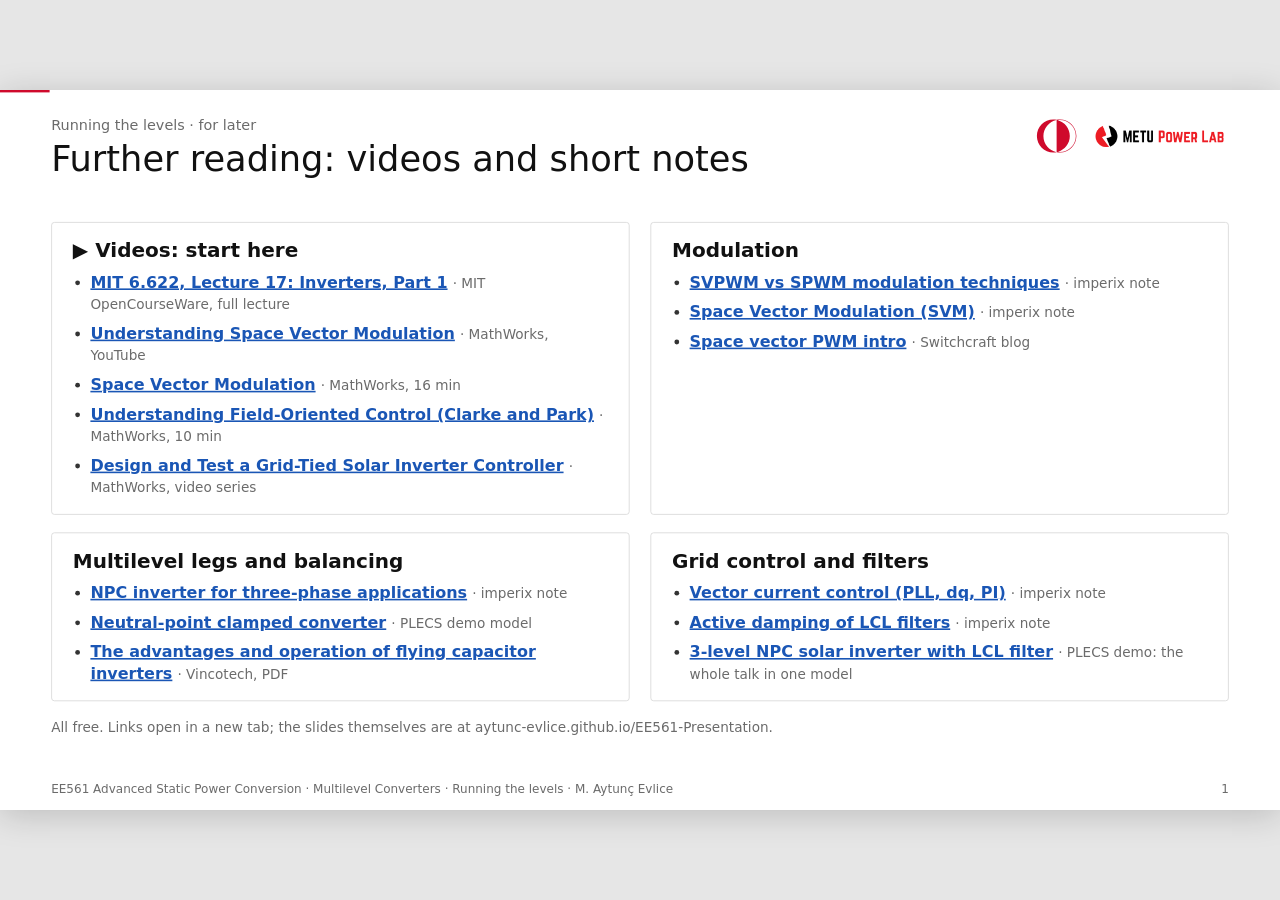
==== Aytunc_Presentation_and_Materials/Interactive_Deck/index.html @ 749ba77a "Further-reading first slide; new closing slides; objectives updated - New slide 1: further reading, " ====
<!doctype html>
<html lang="en" data-theme="light">
<head>
<meta charset="utf-8">
<meta name="viewport" content="width=device-width, initial-scale=1">
<title>Multilevel Converters: Running the levels — EE561</title>
<link rel="stylesheet" href="deck.css">
</head>
<body>
<div id="deck">
<div id="progress"></div>

<!-- =========================================================== M. AYTUNÇ EVLICE: RUNNING THE LEVELS -->

<section class="slide" data-part="2" data-min="0" data-title="Further reading">
  <style>.fr-card{padding:20px 26px} .fr-card h3{font-size:25px;margin:0 0 12px} .fr-card ul{margin:0;padding-left:22px;display:flex;flex-direction:column;gap:10px} .fr-card li{font-size:20px;line-height:1.35} .fr-card a{font-weight:600} .fr-src{color:var(--muted);font-size:17px}</style>
  <div class="sh"><div><div class="kicker">Running the levels · for later</div><h2>Further reading: videos and short notes</h2></div></div>
  <div class="body" style="grid-template-columns:1fr 1fr; grid-auto-rows:min-content; gap:22px 26px; align-content:center">
    <div class="card fr-card"><h3>▶ Videos: start here</h3><ul><li><a href="https://ocw.mit.edu/courses/6-622-power-electronics-spring-2023/resources/mit6_622s23_lecture_17_mp4/" target="_blank" rel="noopener">MIT 6.622, Lecture 17: Inverters, Part 1</a> <span class="fr-src">· MIT OpenCourseWare, full lecture</span></li><li><a href="https://www.youtube.com/watch?v=Gj7qAlsq_m8" target="_blank" rel="noopener">Understanding Space Vector Modulation</a> <span class="fr-src">· MathWorks, YouTube</span></li><li><a href="https://www.mathworks.com/videos/space-vector-modulation-1610709895322.html" target="_blank" rel="noopener">Space Vector Modulation</a> <span class="fr-src">· MathWorks, 16 min</span></li><li><a href="https://ch.mathworks.com/videos/motor-control-part-4-understanding-field-oriented-control-1587967749983.html" target="_blank" rel="noopener">Understanding Field-Oriented Control (Clarke and Park)</a> <span class="fr-src">· MathWorks, 10 min</span></li><li><a href="https://au.mathworks.com/videos/series/design-and-test-a-grid-tied-solar-inverter-controller.html" target="_blank" rel="noopener">Design and Test a Grid-Tied Solar Inverter Controller</a> <span class="fr-src">· MathWorks, video series</span></li></ul></div><div class="card fr-card"><h3>Modulation</h3><ul><li><a href="https://imperix.com/doc/TN146" target="_blank" rel="noopener">SVPWM vs SPWM modulation techniques</a> <span class="fr-src">· imperix note</span></li><li><a href="https://imperix.com/doc/TN145" target="_blank" rel="noopener">Space Vector Modulation (SVM)</a> <span class="fr-src">· imperix note</span></li><li><a href="https://switchcraft.org/learning/2017/3/15/space-vector-pwm-intro" target="_blank" rel="noopener">Space vector PWM intro</a> <span class="fr-src">· Switchcraft blog</span></li></ul></div><div class="card fr-card"><h3>Multilevel legs and balancing</h3><ul><li><a href="https://imperix.com/doc/implementation/npc-inverter" target="_blank" rel="noopener">NPC inverter for three-phase applications</a> <span class="fr-src">· imperix note</span></li><li><a href="https://docs.plexim.com/plecs-demos/power-supplies/npc-converter/" target="_blank" rel="noopener">Neutral-point clamped converter</a> <span class="fr-src">· PLECS demo model</span></li><li><a href="https://www.vincotech.com/fileadmin/user_upload/content_media/documents/pdf/support-documents/technical-papers/Vincotech_TP_Solar_The_Advantages_and_Operation_of_Flying_Capacitor_Inverter_2020.pdf" target="_blank" rel="noopener">The advantages and operation of flying capacitor inverters</a> <span class="fr-src">· Vincotech, PDF</span></li></ul></div><div class="card fr-card"><h3>Grid control and filters</h3><ul><li><a href="https://imperix.com/doc/TN106" target="_blank" rel="noopener">Vector current control (PLL, dq, PI)</a> <span class="fr-src">· imperix note</span></li><li><a href="https://imperix.com/doc/TN123" target="_blank" rel="noopener">Active damping of LCL filters</a> <span class="fr-src">· imperix note</span></li><li><a href="https://docs.plexim.com/tsp/rtbox-demos/power-generationdistribution/npc-solar-inverter-lcl-active-damping/" target="_blank" rel="noopener">3-level NPC solar inverter with LCL filter</a> <span class="fr-src">· PLECS demo: the whole talk in one model</span></li></ul></div>
    <p class="tiny" style="grid-column:1 / -1;margin:0;font-size:17px">All free. Links open in a new tab; the slides themselves are at aytunc-evlice.github.io/EE561-Presentation.</p>
  </div>
  <aside class="notes"><p>Shown while people come in; not presented. Videos first, then short application notes per part of the talk. The papers are on the References slide at the end.</p></aside>
</section>

<section class="slide title-slide no-chrome" data-part="2" data-min="0.5" data-title="Title">
  <div class="tlogos"><img class="odtu" src="img/odtu_logo.svg" alt="ODTÜ — Middle East Technical University"><img class="pl" src="img/powerlab_logo.png" alt="METU PowerLab"></div>
  <div class="tcenter">
    <div class="course">EE561</div>
    <div class="cname">Advanced Static Power Conversion</div>
    <div class="topic">Multilevel Converters</div>
    <div class="sub">Running the levels: Modulate · Balance · Control</div>
    <div class="by">M. Aytunç Evlice</div>
  </div>
  <div class="tfoot"><span>Department of Electrical and Electronics Engineering · METU PowerLab</span><span>Fall 2026</span></div>
  <aside class="notes"><p>30 s. Second of the three talks. Sefer built the legs and counted their states; this talk runs them: which level when, which state for that level, and how the converter is controlled from the grid side. Elif closes the module with the cascaded H-bridge.</p></aside>
</section>

<section class="slide" data-part="2" data-section="modulate" data-min="0.5" data-title="Learning objectives">
  <div class="sh"><div><div class="kicker">This talk</div><h2>Learning objectives</h2></div></div>
  <div class="body" style="align-content:start">
    <p class="lead">After this talk you should be able to:</p>
    <ol style="gap:14px">
      <li>Explain how sine PWM turns fast pulses into a slow average voltage.</li>
      <li>Get 15 % more voltage with min-max injection, and see why it is the same as space-vector PWM.</li>
      <li>Drive a three-level leg with two carriers, and say why PD is used.</li>
      <li>Say how the filter turns the pulses into a sine, and what three levels buy.</li>
      <li>Explain how redundant states balance the capacitors, with a PI controller.</li>
      <li>Read the control structure of a grid-following converter: PLL, dq, current and DC-voltage PIs.</li>
    </ol>
  </div>
  <aside class="notes"><p>30 s.</p></aside>
</section>

<section class="slide" data-part="2" data-section="modulate" data-min="2.5" data-title="Basics: carrier PWM, DC and sine reference">
  <div class="sh"><div><div class="kicker"><b>Basics</b> · carrier-based PWM of one leg · read: Mohan, Undeland &amp; Robbins, Ch. 7–8</div><h2>Basics: one comparator, from DC-DC to sine PWM</h2></div></div>
  <div class="body" style="grid-template-columns: 560px 1fr">
    <div class="stack" style="gap:12px">
      <p class="small"><b>Carrier:</b> a triangle at the switching frequency <span class="m">f</span><sub>c</sub>.</p>
      <p class="small" data-step="1"><b>Reference:</b> the voltage we want, as a fraction of the DC link. Start with a constant, a <b>DC reference</b>, as in a buck converter.</p>
      <p class="small" data-step="2"><b>Comparator:</b> the switch is on while the reference is above the carrier. The output jumps between the two rails; only the pulse width changes.</p>
      <p class="small" data-step="3"><b>Average</b> over one switching period (blue) equals the reference: a reference of 0.6 gives 60 % on-time, and 480 V on an 800 V link. This is the DC-DC converter you already know.</p>
      <p class="small" data-step="4"><b>Now let the reference move:</b> a sine, slow compared with the carrier, and a carrier from −1 to +1 around the DC-link midpoint. Same comparator: the pulse width follows the sine and the local average reproduces it. That is an <b>inverter leg</b>. Everything else is harmonics near multiples of <span class="m">f</span><sub>c</sub>.</p>
    </div>
    <div data-sim="spwm" data-config='{"m":0.8,"mf":9,"D":0.6,"mode":"dc","sineStep":4}'></div>
  </div>
  <aside class="notes">
    <p><b>2.5 min.</b> Build it click by click: carrier → DC reference → comparator → average (buck). Click 4 switches the same simulation to a sine reference. Press <b>P</b> to run time: in DC mode the pulses are all the same width; in sine mode the pulse width breathes with the sine and the zoom window follows the cursor. Drag on the top plot to place the cursor by hand.</p>
    <ul>
      <li>DC mode: move D and watch the average and the readout (on-time × 800 V). The output is measured from the negative rail, as in a buck converter.</li>
      <li>Sine mode: the pole voltage is measured from the midpoint, so it swings ±400 V. Push m<sub>a</sub> above 1: the reference leaves the carrier, pulses drop out and the average clips at ±400 V (slides 6 and 7).</li>
      <li>Message: the modulator does not care what the reference is. DC gives a DC-DC converter, a sine gives an inverter, and the controller later on simply hands it whatever voltage it needs.</li>
      <li>Sefer used the same leg; the multilevel carrier lab generalizes the comparator to N − 1 carriers.</li>
    </ul>
  </aside>
</section>

<section class="slide" data-part="2" data-section="modulate" data-min="3" data-title="One switching period">
  <div class="sh"><div><div class="kicker"><b>Basics</b> · one switching period, step by step · read: Mohan, Undeland &amp; Robbins, Ch. 8</div><h2>One switching period: why the average is <span class="m">r</span> · <span class="m">V</span><sub>dc</sub>/2</h2></div></div>
  <div class="body" style="grid-template-columns: 1fr 640px; gap:28px">
    <div class="stack" style="gap:10px">
      <div><h3 style="font-size:21px;margin:0">① The leg makes only two voltages</h3><p class="small" style="font-size:19px">Measured from the DC-link midpoint O: upper switch on gives +<span class="m">V</span><sub>dc</sub>/2, lower switch on gives −<span class="m">V</span><sub>dc</sub>/2. Nothing in between.</p></div>
      <div data-step="1"><h3 style="font-size:21px;margin:0">② <span class="m">r</span> is the voltage we want</h3><p class="small" style="font-size:19px">Written as a fraction of <span class="m">V</span><sub>dc</sub>/2: <span class="m">r</span> = +1 means +<span class="m">V</span><sub>dc</sub>/2, <span class="m">r</span> = 0 means 0 V, <span class="m">r</span> = −1 means −<span class="m">V</span><sub>dc</sub>/2. Rule from the last slide: upper switch on while <span class="m">r</span> is above the carrier, lower switch on otherwise.</p></div>
      <div data-step="2"><h3 style="font-size:21px;margin:0">③ Inside one period, <span class="m">r</span> is a constant</h3><p class="small" style="font-size:19px">The carrier is much faster than the sine (e.g. 15 carrier periods per sine cycle), so during one carrier period the sine barely moves. Take <span class="m">r</span> = 0.5 for this period.</p></div>
      <div data-step="3"><h3 style="font-size:21px;margin:0">④ Why the switch is on for (1 + <span class="m">r</span>)/2 of the period</h3><p class="small" style="font-size:19px">The carrier is a straight line between −1 and +1, so it spends equal time at every height. The switch is on while the carrier is below <span class="m">r</span>: the stretch from −1 up to <span class="m">r</span>, which is 1 + <span class="m">r</span> out of a total height of 2.</p>
        <div class="eq" style="font-size:24px"><span class="m">d</span> = (1 + <span class="m">r</span>)/2 &nbsp;<span class="small muted" style="font-size:18px;font-family:var(--font)"><span class="m">r</span> = 0.5 → 75 % · <span class="m">r</span> = 0 → 50 % · <span class="m">r</span> = 1 → 100 %</span></div></div>
      <div data-step="4"><h3 style="font-size:21px;margin:0">⑤ The average is <span class="m">r</span> · <span class="m">V</span><sub>dc</sub>/2</h3><p class="small" style="font-size:19px">The load (an inductor, a motor) is too slow to follow the pulses; it responds to their average over the period:</p>
        <div class="eq" style="font-size:24px"><span class="m">d</span> · (+<span class="m">V</span><sub>dc</sub>/2) + (1 − <span class="m">d</span>) · (−<span class="m">V</span><sub>dc</sub>/2) = (2<span class="m">d</span> − 1) · <span class="m">V</span><sub>dc</sub>/2 = <span class="m">r</span> · <span class="m">V</span><sub>dc</sub>/2</div>
        <p class="small muted" style="font-size:18px">800 V link, <span class="m">r</span> = 0.5: 0.75 × 400 V − 0.25 × 400 V = +200 V.</p></div>
    </div>
    <div class="stack" style="gap:6px">
      <svg viewBox="0 0 640 220" style="width:640px;height:220px" aria-label="One leg across a split DC link">
        <style>.lg line,.lg path{stroke:var(--ink2);stroke-width:2.2;fill:none} .lg rect{fill:var(--panel);stroke:var(--ink2);stroke-width:2} .lg text{font:600 17px var(--font);fill:var(--ink);dominant-baseline:middle} .lg .mu{fill:var(--muted);font-size:15px} .lg circle.n{fill:var(--ink2)} .lg .hi{fill:var(--s2)}</style>
        <g class="lg">
          <line x1="40" y1="20" x2="330" y2="20"/><line x1="40" y1="200" x2="330" y2="200"/>
          <text x="345" y="20">+V<tspan baseline-shift="sub" font-size="12">dc</tspan>/2</text><text x="345" y="200">−V<tspan baseline-shift="sub" font-size="12">dc</tspan>/2</text>
          <line x1="80" y1="20" x2="80" y2="62"/><line x1="60" y1="62" x2="100" y2="62"/><line x1="60" y1="72" x2="100" y2="72"/><line x1="80" y1="72" x2="80" y2="148"/>
          <line x1="60" y1="148" x2="100" y2="148"/><line x1="60" y1="158" x2="100" y2="158"/><line x1="80" y1="158" x2="80" y2="200"/>
          <circle class="n" cx="80" cy="110" r="5"/><text x="56" y="110">O</text>
          <line x1="230" y1="20" x2="230" y2="40"/><rect x="200" y="40" width="60" height="44"/><text x="230" y="62" text-anchor="middle">upper</text>
          <line x1="230" y1="84" x2="230" y2="136"/><rect x="200" y="136" width="60" height="44"/><text x="230" y="158" text-anchor="middle">lower</text>
          <line x1="230" y1="180" x2="230" y2="200"/>
          <circle class="n" cx="230" cy="110" r="5"/><line x1="230" y1="110" x2="300" y2="110"/><circle cx="306" cy="110" r="6" style="fill:var(--paper);stroke:var(--ink2);stroke-width:2"/><text x="318" y="110">a</text>
          <text x="420" y="74">upper on:</text><text x="420" y="98" class="hi">v<tspan baseline-shift="sub" font-size="12">aO</tspan> = +V<tspan baseline-shift="sub" font-size="12">dc</tspan>/2</text>
          <text x="420" y="134">lower on:</text><text x="420" y="158" class="hi">v<tspan baseline-shift="sub" font-size="12">aO</tspan> = −V<tspan baseline-shift="sub" font-size="12">dc</tspan>/2</text>
          <text x="110" y="110" class="mu">midpoint</text>
        </g>
      </svg>
      <svg viewBox="0 0 640 420" style="width:640px;height:420px" aria-label="One carrier period with a constant reference">
        <style>.cp line,.cp path,.cp polyline{fill:none} .cp text{font:600 16px var(--font);fill:var(--ink2);dominant-baseline:middle} .cp .grid{stroke:var(--grid);stroke-width:1} .cp .ax{stroke:var(--line);stroke-width:1.4} .cp .car{stroke:var(--muted);stroke-width:2.6} .cp .ref{stroke:var(--s2);stroke-width:3} .cp .rt{fill:var(--s2);font-weight:700} .cp .br{stroke:var(--ink2);stroke-width:1.8} .cp .pl{stroke:var(--ink);stroke-width:2.6} .cp .av{stroke:var(--s1);stroke-width:3;stroke-dasharray:7 5} .cp .bt{fill:var(--s1);font-weight:700}</style>
        <g class="cp">
          <text x="80" y="14" style="font-weight:700;fill:var(--ink)">One switching period T<tspan baseline-shift="sub" font-size="11">s</tspan></text>
          <line class="grid" x1="80" y1="40.0" x2="520" y2="40.0"/><line class="grid" x1="80" y1="150.0" x2="520" y2="150.0"/><line class="grid" x1="80" y1="260.0" x2="520" y2="260.0"/>
          <line class="ax" x1="80" y1="30.0" x2="80" y2="270.0"/>
          <text x="68" y="40.0" text-anchor="end">+1</text><text x="68" y="150.0" text-anchor="end">0</text><text x="68" y="260.0" text-anchor="end">−1</text>
          <g data-step="3"><rect x="135.0" y="30.0" width="330.0" height="240.0" style="fill:var(--s1);opacity:.10"/></g>
          <polyline class="car" points="80,40.0 300.0,260.0 520,40.0"/>
          <text x="300.0" y="282.0" text-anchor="middle" style="fill:var(--muted)">carrier</text>
          <g data-step="2"><line class="ref" x1="80" y1="95.0" x2="520" y2="95.0"/><text class="rt" x="300.0" y="81.0" text-anchor="middle">r = 0.5</text></g>
          <g data-step="3">
            <path class="br" d="M542,260.0 h8 V95.0 h-8"/><text x="558" y="167.5">1 + r</text><text x="558" y="189.5">= 1.5</text>
            <path class="br" d="M612,260.0 h8 V40.0 h-8"/><text x="628" y="150.0">2</text>
          </g>
          <g data-step="3">
            <text x="68" y="318" text-anchor="end">+V<tspan baseline-shift="sub" font-size="11">dc</tspan>/2</text><text x="68" y="368" text-anchor="end">−V<tspan baseline-shift="sub" font-size="11">dc</tspan>/2</text>
            <polyline class="pl" points="80,368 135.0,368 135.0,318 465.0,318 465.0,368 520,368"/>
            <text x="542" y="343" style="fill:var(--muted)">v<tspan baseline-shift="sub" font-size="11">aO</tspan></text>
            <path class="br" d="M135.0,392 v8 H465.0 v-8"/><text x="300.0" y="412" text-anchor="middle">on: 75 % of T<tspan baseline-shift="sub" font-size="11">s</tspan></text>
          </g>
          <g data-step="4"><line class="av" x1="80" y1="330.5" x2="520" y2="330.5"/><text class="bt" x="542" y="322">average</text><text class="bt" x="542" y="300">+200 V</text></g>
        </g>
      </svg>
    </div>
  </div>
  <aside class="notes">
    <p><b>3 min.</b> One question per click; ask it out loud before you click.</p>
    <ul>
      <li><b>① “What can the leg output?”</b> Only two values. Everything else is built from time: how long we stay at each.</li>
      <li><b>② “What is r?”</b> Just the wanted voltage, scaled so that ±1 is the most the leg can give. On the last slide (buck) the carrier went 0 … 1; here it goes −1 … +1 because the output must also go negative.</li>
      <li><b>③ “Why can we treat r as constant?”</b> One carrier period is 1/15 of the sine cycle (m<sub>f</sub> = 15). The bigger m<sub>f</sub>, the better this is.</li>
      <li><b>④ “Why (1 + r)/2?”</b> Point at the figure: the carrier falls from +1 to −1 and rises back, at constant speed. The fraction of time it is below r equals the fraction of its height below r: 1.5 of 2 → 75 %. Check the ends: r = 1 → always on; r = −1 → never on. Same as the buck on the last slide, where the carrier went 0 … 1 and the on-time was simply D.</li>
      <li><b>⑤ “Why the average?”</b> An inductor current changes with the voltage’s area over time; if the pulses are fast, it only sees the net area per period, i.e. the average. Substitute ④: 2d − 1 = r.</li>
      <li>Close: “Average output = r × V<sub>dc</sub>/2, in every switching period.” Next slide lets r be a sine.</li>
    </ul>
  </aside>
</section>

<section class="slide" data-part="2" data-section="modulate" data-min="2.5" data-title="Basics: modulation index and frequency ratio">
  <div class="sh"><div><div class="kicker"><b>Basics</b> · m<sub>a</sub>, m<sub>f</sub> and the PWM spectrum · read: Mohan, Undeland &amp; Robbins, Ch. 8</div><h2>From one period to the sine: <span class="m">m</span><sub>a</sub>, <span class="m">m</span><sub>f</sub> and the fundamental</h2></div></div>
  <div class="body" style="grid-template-columns: 560px 1fr">
    <div class="stack" style="gap:12px">
      <div><h3 style="font-size:21px;margin:0">⑥ Let <span class="m">r</span> follow a sine</h3><p class="small" style="font-size:19px"><span class="m">r</span> = <span class="m">m</span><sub>a</sub> sin ω<span class="m">t</span>. <b><span class="m">m</span><sub>a</sub></b> is the sine’s peak compared with the carrier’s peak (1); here <span class="m">m</span><sub>a</sub> = 0.8.</p></div>
      <div data-step="1"><h3 style="font-size:21px;margin:0">⑦ Why the fundamental is <span class="m">m</span><sub>a</sub> · <span class="m">V</span><sub>dc</sub>/2</h3><p class="small" style="font-size:19px">Every switching period gives its own average <span class="m">r</span> · <span class="m">V</span><sub>dc</sub>/2 (last slide). Put the periods side by side: the averages trace <span class="m">m</span><sub>a</sub> · <span class="m">V</span><sub>dc</sub>/2 · sin ω<span class="m">t</span>, the blue curve.</p>
        <div><span class="eq box" style="font-size:24px"><span class="m">V̂</span><sub>1</sub> = <span class="m">m</span><sub>a</sub> · <span class="m">V</span><sub>dc</sub>/2</span> &nbsp;<span class="small muted" style="font-size:18px">800 V, <span class="m">m</span><sub>a</sub> = 0.8 → 320 V peak</span></div>
        <p class="small" style="font-size:19px">What is left (pulses minus their average) averages to zero in every period, so it only holds fast frequencies: the red groups in the spectrum, near <span class="m">m</span><sub>f</sub>, 2<span class="m">m</span><sub>f</sub>, … Nothing lands on the fundamental.</p></div>
      <div data-step="2"><h3 style="font-size:21px;margin:0">⑧ What happens when <span class="m">m</span><sub>a</sub> &gt; 1</h3><p class="small" style="font-size:19px">Sweep <span class="m">m</span><sub>a</sub> above 1: the red dot leaves the straight line, the curve bends towards 1.27, and harmonics 3, 5, 7 appear. Next slide: why.</p></div>
      <div data-step="3"><h3 style="font-size:21px;margin:0">⑨ <span class="m">m</span><sub>f</sub>: carrier periods per sine cycle</h3><p class="small" style="font-size:19px">Bigger <span class="m">m</span><sub>f</sub>: the red groups move higher (easier to filter), and “<span class="m">r</span> is constant within a period” is more accurate.</p></div>
    </div>
    <div data-sim="mindex" data-config='{"m":0.8,"mf":15}'></div>
  </div>
  <aside class="notes">
    <p><b>2.5 min.</b> One question per click.</p>
    <ul>
      <li><b>⑥ “What is m<sub>a</sub>?”</b> The size of the sine relative to the carrier. m<sub>a</sub> = 1: the sine just touches the carrier’s peaks.</li>
      <li><b>⑦ “Why is the fundamental m<sub>a</sub>·V<sub>dc</sub>/2?”</b> Last slide gave the average per period; a sine of averages is a sine. In the simulation the readout shows 320 V and the red dot sits on the straight line. “Why does nothing else land on f<sub>1</sub>?” The remainder has zero area in every switching period, so it changes much faster than the sine: its frequencies are around the carrier and its multiples (red bars).</li>
      <li><b>⑧</b> Only show it here: sweep m<sub>a</sub> to 3, the dot leaves the line, 3rd/5th/7th appear. The why is the next slide.</li>
      <li><b>⑨ m<sub>f</sub>:</b> change it and watch the groups move. If asked: with m<sub>f</sub> a multiple of 3, the harmonic exactly at m<sub>f</sub> cancels in the line-to-line voltage (pole ↔ line-to-line button).</li>
      <li>Three-phase min-max injection extends the linear range to 1.155: two slides later.</li>
    </ul>
  </aside>
</section>

<section class="slide" data-part="2" data-section="modulate" data-min="3" data-title="Overmodulation, step by step">
  <div class="sh"><div><div class="kicker"><b>Basics</b> · overmodulation in the average picture · read: Mohan, Undeland &amp; Robbins, Ch. 8</div><h2>Overmodulation: why the fundamental bends, and where it stops</h2></div></div>
  <div class="body" style="grid-template-columns: 1fr 700px; gap:28px">
    <div class="stack" style="gap:9px">
      <div><h3 style="font-size:21px;margin:0">① The on-time cannot exceed 100 %</h3><p class="small" style="font-size:19px">When <span class="m">r</span> &gt; 1 the reference is above the whole carrier, so the switch stays on for the whole period. The average stays at +<span class="m">V</span><sub>dc</sub>/2 = 400 V, not <span class="m">r</span> · <span class="m">V</span><sub>dc</sub>/2.</p></div>
      <div data-step="1"><h3 style="font-size:21px;margin:0">② So the average is a clipped sine</h3><p class="small" style="font-size:19px"><span class="m">m</span><sub>a</sub> = 1.3 asks for 520 V peak. Below 400 V the average follows the sine; around the peak it is held flat at 400 V (blue).</p></div>
      <div data-step="2"><h3 style="font-size:21px;margin:0">③ How much fundamental is in a wave?</h3><p class="small" style="font-size:19px">Multiply the wave by a sine and add up the area:</p>
        <div class="eq" style="font-size:23px"><span class="m">V̂</span><sub>1</sub> = (1/π) ∫<sub>0</sub><sup>2π</sup> <span class="m">v</span>(θ) · sin θ dθ</div>
        <p class="small muted" style="font-size:17px">Check: a pure sine of peak <span class="m">V</span> gives (1/π) ∫ <span class="m">V</span> sin²θ dθ = <span class="m">V</span>.</p></div>
      <div data-step="3"><h3 style="font-size:21px;margin:0">④ Why the clipped wave gives more than 400 V</h3><p class="small" style="font-size:19px">Compare it with a 400 V sine (grey), point by point over the positive half:</p>
        <ul class="small" style="font-size:19px; gap:2px"><li>flanks: <span class="m">m</span><sub>a</sub> · 400 sin θ &gt; 400 sin θ, because <span class="m">m</span><sub>a</sub> &gt; 1</li><li>flat top: 400 ≥ 400 sin θ, because sin θ ≤ 1</li></ul>
        <p class="small" style="font-size:19px">It is never below the grey sine (the negative half mirrors this), so in ③ its area is larger: <b><span class="m">V̂</span><sub>1</sub> &gt; 400 V</b>. At 1.3: 453 V, less than the 520 V asked for.</p></div>
      <div data-step="4"><h3 style="font-size:21px;margin:0">⑤ The limit is a square wave</h3>
        <div class="eq" style="font-size:22px">(1/π) [ ∫<sub>0</sub><sup>π</sup> 400 sin θ dθ − ∫<sub>π</sub><sup>2π</sup> 400 sin θ dθ ] = 1600/π ≈ 509 V</div>
        <p class="small" style="font-size:19px">= (4/π) · <span class="m">V</span><sub>dc</sub>/2 = 1.27 · <span class="m">V</span><sub>dc</sub>/2: the most this leg can give, because it is already at ±400 V all the time. It is reached only as <span class="m">m</span><sub>a</sub> → ∞; <span class="m">m</span><sub>a</sub> = 1.27 gives just 450 V.</p></div>
      <div data-step="5"><h3 style="font-size:21px;margin:0">⑥ The price: harmonics 3, 5, 7</h3><p class="small" style="font-size:19px">The clipped wave is not a sine. Its two halves are mirror images, so only odd multiples appear: 150, 250, 350 Hz, too close to 50 Hz to filter.</p></div>
    </div>
    <div class="stack" style="gap:10px">
      <div data-sim="overmod" data-config='{"m":1.3}'></div>
      <table class="tb nocase" style="font-size:17px" data-step="4">
        <tr><th><span class="m">m</span><sub>a</sub></th><td class="c">1</td><td class="c">1.27</td><td class="c">1.5</td><td class="c">2</td><td class="c">3</td><td class="c">10</td><td class="c">∞</td></tr>
        <tr><th><span class="m">V̂</span><sub>1</sub></th><td class="c">400 V</td><td class="c">450 V</td><td class="c">469 V</td><td class="c">487 V</td><td class="c">500 V</td><td class="c">508 V</td><td class="c">509 V</td></tr>
      </table>
    </div>
  </div>
  <aside class="notes">
    <p><b>3 min.</b> One question per click, asked out loud.</p>
    <ul>
      <li><b>① “What happens to (1 + r)/2 when r = 1.2?”</b> It says 110 %: impossible. The switch is simply on all period.</li>
      <li><b>② “So what does the average look like?”</b> The sim at m<sub>a</sub> = 1.3: red dashed is what we asked for, blue is what we get.</li>
      <li><b>③ “How do we measure the fundamental of a non-sine?”</b> The Fourier coefficient. The check with a pure sine shows it gives back the peak.</li>
      <li><b>④ “Why is 453 V more than 400 V?”</b> The blue curve is everywhere at or above the grey 400 V sine. Same weight sin θ, more area, bigger fundamental. Clipping took area from the 520 V sine, but what is left still beats a 400 V sine.</li>
      <li><b>⑤ “What is the most we can get?”</b> Click: the sim shows the square wave, 509 V. Point at the table: the fundamental creeps towards 509 V, only as m<sub>a</sub> → ∞. Do not confuse the 1.27 here (fundamental / (V<sub>dc</sub>/2)) with an m<sub>a</sub> value. With real pulses the last thin pulses near the zero crossings vanish at a large but finite m<sub>a</sub>.</li>
      <li><b>⑥</b> Point at the harmonic bars: 3rd, 5th, 7th. Odd only, because the wave satisfies v(θ + π) = −v(θ). Formula behind the table, if asked: V̂<sub>1</sub>/(V<sub>dc</sub>/2) = (2/π)[m<sub>a</sub>·asin(1/m<sub>a</sub>) + √(1 − 1/m<sub>a</sub>²)].</li>
      <li>Message: above m<sub>a</sub> = 1 you trade waveform quality for at most 27 % more voltage. Min-max injection (next slide) gets 15 % of it for free, without these harmonics.</li>
    </ul>
  </aside>
</section>

<section class="slide" data-part="2" data-section="modulate" data-min="3" data-title="Zero-sequence injection">
  <div class="sh"><div><div class="kicker"><b>Modulate</b> · three phases, zero-sequence injection · read: imperix, SPWM vs SVPWM</div><h2>15 % more voltage for free: min-max injection</h2></div></div>
  <div class="body" style="grid-template-columns: 470px 1fr; gap:24px">
    <div class="stack" style="gap:10px">
      <div><h3 style="font-size:21px;margin:0">① Three legs, three references</h3><p class="small" style="font-size:19px"><span class="m">r</span><sub>a</sub>, <span class="m">r</span><sub>b</sub>, <span class="m">r</span><sub>c</sub>: three sines 120° apart. Each leg follows its own reference (slide 5), measured from the DC midpoint O.</p></div>
      <div data-step="1"><h3 style="font-size:21px;margin:0">② The load only sees differences</h3><p class="small" style="font-size:19px">A three-wire load is connected between the legs, so it only sees <span class="m">v</span><sub>ab</sub> = <span class="m">v</span><sub>aO</sub> − <span class="m">v</span><sub>bO</sub>, and so on. Adding the <b>same number</b> to all three references cancels in every difference.</p></div>
      <div data-step="2"><h3 style="font-size:21px;margin:0">③ That number is <span class="m">r</span><sub>0</sub></h3><p class="small" style="font-size:19px"><span class="m">r</span><sub>0</sub> is a common offset (zero-sequence) added to all three: <span class="m">r</span>′<sub>x</sub> = <span class="m">r</span><sub>x</sub> + <span class="m">r</span><sub>0</sub>. The load does not see it; only the legs’ limit of ±1 does. So we can use it to keep all three inside ±1.</p></div>
      <div data-step="3"><h3 style="font-size:21px;margin:0">④ Min-max: centre the three</h3><p class="small" style="font-size:19px">Shift so the highest and lowest are equal and opposite:</p>
        <div class="eq" style="font-size:23px"><span class="m">r</span><sub>0</sub> = −(max + min) / 2</div>
        <p class="small muted" style="font-size:17px"><span class="m">m</span> = 1.1, θ = 0: <span class="m">r</span> = (1.10, −0.55, −0.55) clips. <span class="m">r</span><sub>0</sub> = −0.275 → (0.825, −0.825, −0.825): inside ±1, same differences (table).</p></div>
      <div data-step="4"><h3 style="font-size:21px;margin:0">⑤ The gain: 1.155, or 15 %</h3><p class="small" style="font-size:19px">Worst instant: two phases equal and opposite, ±0.866 <span class="m">m</span>. Inside ±1 while <span class="m">m</span> ≤ 1/0.866 = 2/√3 ≈ 1.155. Up to there, no clipping and no 3rd, 5th, 7th.</p></div>
      <div class="callout" data-step="5" style="font-size:19px"><b>This offset is space-vector PWM.</b> Sine PWM plus the min-max offset gives exactly the pulses of a space-vector modulator. Next two slides: why.</div>
    </div>
    <div data-sim="minmax" data-config='{"m":1.1,"th":0,"w":620,"h":400,"onStep":3}'></div>
  </div>
  <aside class="notes">
    <p><b>3 min.</b> One question per click.</p>
    <ul>
      <li><b>① “What changes with three phases?”</b> Nothing per leg: each leg still follows its own reference.</li>
      <li><b>② “What does the load see?”</b> Only line-to-line voltages. Show the table: the last column r′<sub>a</sub> − r′<sub>b</sub> is the same with and without injection.</li>
      <li><b>③ “What is r<sub>0</sub>?”</b> One number, added to all three references at each instant. It moves the DC-midpoint-to-load-neutral voltage, which a three-wire load cannot see. It is free, as long as no reference leaves ±1.</li>
      <li><b>④</b> Click switches injection on at m = 1.1, θ = 0: the numbers on the slide appear in the table. Press “Sweep θ”: the bold curves stay inside the band; the dashed r<sub>0</sub> is a triangle-like wave at 3f<sub>1</sub>.</li>
      <li><b>⑤ “Why 1.155?”</b> At θ = 30° two references are ±0.866 m and the third is 0: min-max cannot help there, so 0.866 m ≤ 1. Move θ to 30° and m to 1.155 to show it.</li>
      <li><b>Worked example:</b> 650 V DC link, 400 V<sub>LL,rms</sub> grid → phase peak 326.6 V → m = 326.6/325 = 1.005. Sine PWM clips (max 398 V<sub>LL</sub>); with min-max the limit is 460 V<sub>LL</sub> (readout, change V<sub>dc</sub>).</li>
      <li>Third-harmonic injection reaches the same limit: a third harmonic of amplitude m/6 also allows m = 2/√3; min-max is the flat-topped version of the same idea. Mention it here; Elif uses it on the CHB.</li>
      <li><b>Click 5, transition:</b> “What we just did by hand, adding r<sub>0</sub>, is what a space-vector modulator does automatically.” Careful with the wording: it is the <i>min-max</i> offset that gives exactly the SVPWM pulses. A pure third harmonic (m/6) reaches the same 1.155 limit, but its pulses are slightly different; it is a close cousin, not SVPWM itself.</li>
    </ul>
  </aside>
</section>

<section class="slide" data-part="2" data-section="modulate" data-min="2.5" data-title="Switching states of a two-level inverter">
  <div class="sh"><div><div class="kicker"><b>Modulate</b> · before space vectors: what a switching state is</div><h2>Switching states: three legs, two positions each</h2></div></div>
  <div class="body" style="grid-template-columns: 400px 1fr; gap:24px">
    <div class="stack" style="gap:10px">
      <div><h3 style="font-size:21px;margin:0">① Each leg is P or N</h3><p class="small" style="font-size:19px">Upper switch on: the leg output is at <b>P</b>, +<span class="m">V</span><sub>dc</sub>/2. Lower switch on: <b>N</b>, −<span class="m">V</span><sub>dc</sub>/2. Never both: that would short the DC link.</p></div>
      <div data-step="1"><h3 style="font-size:21px;margin:0">② A state names all three legs</h3><p class="small" style="font-size:19px">Three letters, in the order a, b, c. <b>PNN</b>: leg a at P, legs b and c at N. Two choices per leg: 2 × 2 × 2 = <b>8 states</b>.</p></div>
      <div data-step="2"><h3 style="font-size:21px;margin:0">③ The load sees the differences</h3><p class="small" style="font-size:19px">PNN on an 800 V link: <span class="m">v</span><sub>ab</sub> = +800 V, <span class="m">v</span><sub>bc</sub> = 0, <span class="m">v</span><sub>ca</sub> = −800 V (table).</p></div>
      <div data-step="3"><h3 style="font-size:21px;margin:0">④ Two states give nothing</h3><p class="small" style="font-size:19px"><b>PPP</b> and <b>NNN</b>: all legs at the same rail, so every line voltage is zero. These are the <b>zero states</b>; the other six are <b>active</b>.</p></div>
      <div data-step="4"><h3 style="font-size:21px;margin:0">⑤ Each state is one arrow</h3><p class="small" style="font-size:19px">Pack the three voltages into one arrow (the same way as the reference on the next slide). The 6 active states give 6 arrows of equal length, 60° apart: the corners of a <b>hexagon</b>. The zero states sit in the centre.</p></div>
      <p class="small muted" data-step="4" style="font-size:17px">A three-level leg has a third position, <b>O</b> (the DC midpoint): 3 × 3 × 3 = 27 states.</p>
    </div>
    <div data-sim="states2l" data-config='{"state":"PNN"}'></div>
  </div>
  <aside class="notes">
    <p><b>2.5 min.</b> Build the vocabulary before any space vectors. Click the P/N buttons live, or press “Next state”.</p>
    <ul>
      <li><b>① “What can one leg do?”</b> Two positions only. The red box is the switch that is on.</li>
      <li><b>② “How many combinations?”</b> 2³ = 8. The name is just the list of positions, a then b then c.</li>
      <li><b>③</b> The table: pole voltages from O, line voltages between the legs. Only the second row reaches the load.</li>
      <li><b>④</b> Set PPP, then NNN: the arrow disappears, all line voltages are zero. Two ways to make zero: this choice comes back on the next slide.</li>
      <li><b>⑤</b> Press “Next state” through PNN → PPN → NPN → NPP → NNP → PNP: the arrow jumps 60° each time. The packing is v = ⅔(v<sub>aO</sub> + a v<sub>bO</sub> + a² v<sub>cO</sub>), a = e<sup>j120°</sup>; for PNN it gives ⅔ · 800 V = 533 V at 0°.</li>
    </ul>
  </aside>
</section>

<section class="slide" data-part="2" data-section="modulate" data-min="2.5" data-title="Min-max and space vectors">
  <div class="sh"><div><div class="kicker"><b>Modulate</b> · space-vector PWM, step by step · read: Holmes &amp; Lipo; Zhou &amp; Wang, IEEE TIE 2002</div><h2>Space-vector PWM: build the reference from the nearest states</h2></div></div>
  <div class="body" style="grid-template-columns: 450px 1fr; gap:22px">
    <div class="stack" style="gap:9px">
      <div><h3 style="font-size:21px;margin:0">① The reference as one arrow</h3><p class="small" style="font-size:19px">Pack the three references the same way (a = e<sup>j120°</sup>):</p>
        <div class="eq" style="font-size:22px"><b>v</b>* = ⅔ (<span class="m">r</span><sub>a</sub> + a <span class="m">r</span><sub>b</sub> + a² <span class="m">r</span><sub>c</sub>) = <span class="m">m</span> e<sup>jθ</sup></div>
        <p class="small" style="font-size:19px">Length <span class="m">m</span>; as θ = ω<span class="m">t</span> grows it rotates, one turn per output cycle.</p></div>
      <div data-step="1"><h3 style="font-size:21px;margin:0">② The inverter has only 7 dots</h3><p class="small" style="font-size:19px">The states of the last slide. <b>v</b>* is almost always between them.</p></div>
      <div data-step="2"><h3 style="font-size:21px;margin:0">③ So mix them in time</h3><p class="small" style="font-size:19px">In one switching period, stay a while on each of the <b>two corners next to v*</b> and the rest of the time on a <b>zero state</b>. The average arrow is <b>v</b>* (shaded triangle, time shares on the right).</p>
        <p class="small muted" style="font-size:17px"><span class="m">m</span> = 0.8 at 30°, half way between PNN and PPN: 34.6 % PNN, 34.6 % PPN, 30.7 % zero.</p></div>
      <div data-step="3"><h3 style="font-size:21px;margin:0">④ The limit is the inner circle</h3><p class="small" style="font-size:19px">No zero time left when <b>v</b>* touches the circle inside the hexagon: <span class="m">m</span> = 1.155, the min-max limit of slide 8.</p></div>
      <div data-step="4"><h3 style="font-size:21px;margin:0">⑤ Same pulses as min-max</h3><p class="small" style="font-size:19px">Split the zero time equally between NNN and PPP, and each leg’s pulses are exactly sine PWM plus the min-max offset. Next slide: why.</p></div>
    </div>
    <div data-sim="svm" data-config='{"n":2,"m":0.8,"ang":30}'></div>
  </div>
  <aside class="notes">
    <p><b>2.5 min.</b> One question per click.</p>
    <ul>
      <li><b>① “What is v*?”</b> The three references at one instant, packed into one arrow, the same packing as the states on the last slide. For balanced sines the result is exactly m e<sup>jθ</sup>. Press <b>Rotate v*</b>: it turns once per 20 ms. A phasor is this arrow frozen at t = 0; v* actually turns (a space vector). Its projection on the horizontal axis is r<sub>a</sub>.</li>
      <li><b>② “Can the inverter make v* directly?”</b> No: only the 7 dots. Scale: the corners are at 4/3 in units of V<sub>dc</sub>/2, i.e. 533 V.</li>
      <li><b>③ “Then how?”</b> The same trick as one leg on slide 5: switch fast and let the average do the work. Here the average of arrows. Drag v* around: the triangle and the three shares change. At 30°, m = 0.8: the two corners get equal time.</li>
      <li><b>④ “Why 1.155?”</b> Drag v* to the circle at 30°: the zero share becomes 0. The inner circle radius is (4/3)·cos 30° = 1.155.</li>
      <li><b>⑤</b> The equal split of zero time between NNN and PPP is a common shift of all three legs: the min-max r<sub>0</sub>. If asked: Zhou &amp; Wang 2002 prove the equivalence. For more levels (3-level button) there are more dots and the same idea; PD carriers with a modified offset give the same sequence (McGrath, Holmes &amp; Lipo 2003).</li>
    </ul>
  </aside>
</section>

<section class="slide" data-part="2" data-section="modulate" data-min="3" data-title="Why min-max equals SVPWM">
  <div class="sh"><div><div class="kicker"><b>Modulate</b> · one switching period, three legs, one carrier · read: Zhou &amp; Wang, IEEE TIE 2002</div><h2>Why min-max gives the same pulses as SVPWM</h2></div></div>
  <div class="body" style="grid-template-columns: 1fr 1010px; gap:22px">
    <div class="stack" style="gap:9px">
      <div><h3 style="font-size:21px;margin:0">① One period, three legs, one carrier</h3><p class="small" style="font-size:19px">Each leg is P while its reference is above the carrier (slide 5). Over one period the references hardly move: three flat lines.</p></div>
      <div data-step="1"><h3 style="font-size:21px;margin:0">② The legs switch one after another</h3><p class="small" style="font-size:19px">So the period is a <b>sequence of states</b>: NNN → PNN → PPN → PPP → PPN → PNN → NNN. These are the two corners next to <b>v</b>* and the two zero states: the SVPWM ingredients.</p></div>
      <div data-step="2"><h3 style="font-size:21px;margin:0">③ The active times are already right</h3><p class="small" style="font-size:19px">PNN lasts (<span class="m">r</span><sub>a</sub> − <span class="m">r</span><sub>b</sub>)/2, PPN (<span class="m">r</span><sub>b</sub> − <span class="m">r</span><sub>c</sub>)/2. They depend only on differences, so they give the right line voltages, the same times SVPWM computes.</p></div>
      <div data-step="3"><h3 style="font-size:21px;margin:0">④ The offset only moves zero time</h3><p class="small" style="font-size:19px">Adding <span class="m">r</span><sub>0</sub> lifts all three lines together: the active states keep their length, and time moves between NNN (ends) and PPP (middle).</p></div>
      <div data-step="4"><h3 style="font-size:21px;margin:0">⑤ Min-max splits the zero time equally</h3><p class="small" style="font-size:19px">NNN = PPP exactly when the lines are centred, <span class="m">r</span><sub>0</sub> = −(max + min)/2. That is SVPWM’s equal zero split: same states, same times, same order.</p></div>
      <p class="small muted" data-step="4" style="font-size:17px">Without the offset one zero state runs out first, at <span class="m">m</span> = 1. With the equal split both run out together, at 1.155.</p>
    </div>
    <div data-sim="svmeq" data-config='{"m":0.8,"th":10,"w":700,"mmStep":4}'></div>
  </div>
  <aside class="notes">
    <p><b>3 min.</b> m = 0.8, θ = 10° (inside the PNN–PPN sector). Point at the state band on top of the plot at each click.</p>
    <ul>
      <li><b>① “What does one period look like with three legs?”</b> Three flat references, one triangle.</li>
      <li><b>② “Why that order?”</b> The carrier falls from +1: the highest reference (a) crosses first, then b, then c. Leg a turns on, then b, then c: NNN → PNN → PPN → PPP. On the way up they turn off in reverse.</li>
      <li><b>③ The algebra:</b> leg x is P for (1 + r<sub>x</sub>)/2 of the period. PNN is the time a is P but b is not: (1 + r<sub>a</sub>)/2 − (1 + r<sub>b</sub>)/2 = (r<sub>a</sub> − r<sub>b</sub>)/2. Here 53.1 %. PPN: (r<sub>b</sub> − r<sub>c</sub>)/2 = 12.0 %. These are exactly the SVPWM shares (the hexagon on slide 10 gives the same numbers).</li>
      <li><b>④</b> Point at the dashed lines: dark blue marks the NNN ends, light blue the PPP middle; the line under the plot compares them. Without offset: NNN = (1 − r<sub>a</sub>)/2 = 10.6 %, PPP = (1 + r<sub>c</sub>)/2 = 24.3 %: unequal (red). Move θ or m: the active times change, the split stays unequal.</li>
      <li><b>⑤</b> Click switches the offset to min-max: the dashed PPP lines move closer together (PPP shrinks), the NNN lines move inwards (NNN grows), and the line turns green: NNN 17.4 % = PPP 17.4 %. r<sub>0</sub> = −0.137; the active times between the dashed lines are unchanged. Setting NNN = PPP, (1 − r<sub>a</sub> − r<sub>0</sub>)/2 = (1 + r<sub>c</sub> + r<sub>0</sub>)/2, gives r<sub>0</sub> = −(r<sub>a</sub> + r<sub>c</sub>)/2: the min-max formula.</li>
      <li>Limit: push m to 1.1 with offset none: a reference leaves ±1, one zero state is gone (red message), although the other still has time. With min-max both reach zero together only at 1.155.</li>
    </ul>
  </aside>
</section>

<section class="slide" data-part="2" data-section="modulate" data-min="2.5" data-title="Three levels: why two carriers">
  <div class="sh"><div><div class="kicker"><b>Modulate</b> · sine PWM for a three-level leg · read: Holmes &amp; Lipo</div><h2>Three levels: one carrier for each half</h2></div></div>
  <div class="body" style="grid-template-columns: 440px 1fr; gap:22px">
    <div class="stack" style="gap:14px">
      <div><h3 style="font-size:21px;margin:0">① Two levels: one carrier</h3><p class="small" style="font-size:19px">Reference above the carrier → P, below → N. One yes/no answer picks one of two levels (slide 5).</p></div>
      <div data-step="1"><h3 style="font-size:21px;margin:0">② Three levels: split into two halves</h3><p class="small" style="font-size:19px">The leg can also sit at O, the midpoint (0 V). Positive reference: switch between P and O. Negative: between O and N. Each half gets its own carrier: <b>upper</b> 0 … +1, <b>lower</b> −1 … 0.</p></div>
      <div data-step="2"><h3 style="font-size:21px;margin:0">③ Inside each half: the same rule</h3><p class="small" style="font-size:19px">Above the upper carrier → P, otherwise O. Below the lower carrier → N, otherwise O. Each half is slide 5 again, so the average is still <span class="m">r</span> · <span class="m">V</span><sub>dc</sub>/2, with jumps of only <span class="m">V</span><sub>dc</sub>/2.</p></div>
      <div data-step="3"><h3 style="font-size:21px;margin:0">④ Two ways to draw the lower carrier</h3><p class="small" style="font-size:19px">A shifted copy of the upper one (<b>PD</b>), or its mirror image (<b>POD</b>; that is using the same carrier for both halves). For one leg the result is the same. Next slide: why PD is used.</p></div>
    </div>
    <div data-sim="carrier" data-config='{"n":3,"arr":"PD","w":620,"simple":true,"noPS":true,"sig":"a","onlyA":true,"steps":{"0":{"arr":"PD","sig":"a","onlyA":true,"n":3},"3":{"arr":"POD","sig":"a","onlyA":true,"n":3}}}'></div>
  </div>
  <aside class="notes">
    <p><b>2.5 min.</b> Only leg a is shown. Click 3 switches the lower carrier from shifted (PD) to mirrored (POD).</p>
    <ul>
      <li><b>① “Why not one carrier?”</b> One comparator answers yes or no: two levels. Three levels need a second answer.</li>
      <li><b>② “Which second answer?”</b> The sign of the reference picks the half. The labels in the plot show which carrier decides P/O and which O/N.</li>
      <li><b>③</b> Point at the output: positive half only P/O pulses (+400/0), negative half only O/N (0/−400). Fundamental readout 360 V = 0.9 × 400, as on slide 6.</li>
      <li><b>④</b> Click: the lower carrier flips. Pulses in the negative half move a little; the average does not. If asked about “one carrier per phase”: compare |r| with a 0 … 1 carrier and use the sign to pick P or N. That is exactly the mirrored lower carrier, POD.</li>
    </ul>
  </aside>
</section>

<section class="slide" data-part="2" data-section="modulate" data-min="3" data-title="PD or POD: two phases at one instant">
  <div class="sh"><div><div class="kicker"><b>Modulate</b> · why PD is the usual choice · read: Holmes &amp; Lipo; McGrath &amp; Holmes, IEEE TIE 2002</div><h2>PD or POD? Look at two phases at the same instant</h2></div></div>
  <div class="body" style="grid-template-columns: 440px 1fr; gap:22px">
    <div class="stack" style="gap:8px">
      <div><h3 style="font-size:20px;margin:0">① All phases share the same carriers</h3><p class="small" style="font-size:18px">One set of carriers for the whole converter. Each phase compares its own reference with it.</p></div>
      <div data-step="1"><h3 style="font-size:20px;margin:0">② One phase up, one phase down</h3><p class="small" style="font-size:18px">At θ = 60°: <span class="m">r</span><sub>a</sub> = +0.78 uses the upper carrier, <span class="m">r</span><sub>b</sub> = −0.78 the lower one. The load sees the difference, <span class="m">v</span><sub>ab</sub> = <span class="m">v</span><sub>aO</sub> − <span class="m">v</span><sub>bO</sub>.</p></div>
      <div data-step="2"><h3 style="font-size:20px;margin:0">③ POD: both legs switch together</h3><p class="small" style="font-size:18px">The lower carrier is the mirror image, so leg a goes to P exactly when leg b goes to N. v<sub>ab</sub> jumps 0 ↔ 800 V at once.</p></div>
      <div data-step="3"><h3 style="font-size:20px;margin:0">④ PD: one leg at a time</h3><p class="small" style="font-size:18px">The lower carrier is a shifted copy, with the same timing. Legs a and b switch at different instants: v<sub>ab</sub> steps 400 ↔ 800 V. Half the jump, less ripple.</p></div>
      <div data-step="4"><h3 style="font-size:20px;margin:0">⑤ Over a full cycle</h3><p class="small" style="font-size:18px">Lower line-voltage THD with PD (readout). Same fundamental, smaller ripple, smaller filter: that is why PD is the standard choice.</p></div>
    </div>
    <div data-sim="pdpod" data-config='{"arr":"POD","th":60,"w":680,"steps":{"0":"POD","3":"PD"}}'></div>
  </div>
  <aside class="notes">
    <p><b>3 min.</b> Three carrier periods at θ = 60°. Clicks 0–2 show POD, click 3 switches to PD.</p>
    <ul>
      <li><b>① “Does each phase get its own carriers?”</b> No: one set, shared. That is what makes the comparison between phases possible.</li>
      <li><b>② “Which carrier does each phase use?”</b> At 60° a is positive and b negative, so they use different carriers. That is the case where PD and POD differ.</li>
      <li><b>③</b> Point at the two pole-voltage rows: the pulses line up, and v<sub>ab</sub> goes 0 → 800 V in one step. Read the “biggest jump” readout: 800 V.</li>
      <li><b>④</b> Click: the lower carrier is now a copy. b’s pulses move by half a period relative to a’s, so v<sub>ab</sub> only steps by 400 V; ripple readout drops.</li>
      <li><b>⑤</b> Full-cycle readout: PD vs POD line THD. Move θ to 100°: both a and b positive, same carrier, no difference. The difference comes only from phases in opposite halves, which happens all the time in three-phase.</li>
      <li>Why “in phase” is the name: with PD all carriers move up and down together; for a single phase the pulses are the same as POD, for the line voltage they are not.</li>
    </ul>
  </aside>
</section>

<section class="slide" data-part="2" data-section="modulate" data-min="1.5" data-title="Carrier-based PWM lab">
  <div class="sh"><div><div class="kicker"><b>Modulate</b> · more levels · read: Holmes &amp; Lipo</div><h2>More levels: more carriers, same rule</h2></div></div>
  <div class="body" style="grid-template-columns: 440px 1fr; gap:22px">
    <div class="stack" style="gap:10px">
      <div><h3 style="font-size:20px;margin:0">① Five levels: four carriers, same rule</h3><p class="small" style="font-size:18px">Stack four carriers between −1 and +1. The level is how many carriers are below the reference: 0 → −400 V, … 4 → +400 V, in steps of 200 V. <span class="m">N</span> levels need <span class="m">N</span> − 1 carriers.</p></div>
      <div data-step="1"><h3 style="font-size:20px;margin:0">② PD still wins</h3><p class="small" style="font-size:18px">Mirror the lower two carriers (POD) and the line THD rises from 18 % to 30 %: same reason as the last slide, phases in opposite halves switch together.</p></div>
    
    </div>
    <div data-sim="carrier" data-config='{"n":5,"arr":"PD","w":620,"simple":true,"noPS":true,"sig":"ab","steps":{"0":{"arr":"PD","sig":"ab","onlyA":false,"n":5},"1":{"arr":"POD","sig":"ab","onlyA":false,"n":5}}}'></div>
  </div>
  <aside class="notes">
    <p><b>1.5 min.</b> Five levels, all three phases, line voltage. Click 1 switches to POD.</p>
    <ul>
      <li><b>①</b> Same counting rule as for three levels, just more carriers. Point at the finer staircase in v<sub>ab</sub>.</li>
      <li><b>②</b> Read the THD: PD 18.1 %, POD 29.8 %. If asked about APOD (every carrier mirrored against its neighbour): with three levels it is identical to POD; with five it gives 28.5 %, almost the same as POD.</li>
      <li>Phase-shifted carriers are left to Elif’s CHB talk.</li>
    </ul>
  </aside>
</section>

<section class="slide" data-part="2" data-section="modulate" data-min="2.5" data-title="From pulses to a sine: the filter">
  <div class="sh"><div><div class="kicker"><b>Modulate</b> · from pulses to a sine</div><h2>The filter: from pulses to a sine</h2></div></div>
  <div class="body" style="grid-template-columns: 340px 1fr; gap:24px">
    <div class="stack" style="gap:16px">
      <div><h3 style="font-size:22px;margin:0">① The output is pulses</h3><p class="small" style="font-size:20px">The leg only jumps between levels (top plot). Only its average is a sine.</p></div>
      <div data-step="1"><h3 style="font-size:22px;margin:0">② An inductor smooths the current</h3><p class="small" style="font-size:20px">It cannot follow the fast jumps, only the slow average. The current is a sine with a small zig-zag.</p></div>
      <div data-step="2"><h3 style="font-size:22px;margin:0">③ Three levels: half the ripple</h3><p class="small" style="font-size:20px">Half the voltage jump, half the zig-zag. Same inductor.</p></div>
      <div data-step="3"><h3 style="font-size:22px;margin:0">④ LCL: almost none</h3><p class="small" style="font-size:20px">Add a capacitor in the middle: it takes the ripple.</p></div>
      <div data-step="4"><h3 style="font-size:22px;margin:0">⑤ But an LCL can ring</h3><p class="small" style="font-size:20px">After a kick it rings like a bell. A small resistor calms it.</p></div>
    </div>
    <div data-sim="gridfilter" data-config='{"w":640,"steps":{"0":{"topo":2,"filt":"l","view":"ripple","cur":false},"1":{"cur":true},"2":{"topo":3},"3":{"filt":"lcl"},"4":{"filt":"lcld","view":"kick"}}}'></div>
  </div>
  <aside class="notes"><p><b>2.5 min.</b> 400 V, 50 kVA (102 A peak), 800 V DC, 10 kHz. L = 1.3 mH; LCL: 1 mH + 0.3 mH with 10 µF; R = 1.5 Ω.</p><ul>
    <li><b>①</b> The top plot is the phase voltage of the converter (line to neutral): fast pulses; the dashed line is its average, the sine we asked the modulator for.</li>
    <li><b>②</b> This is why the following slides can draw sine currents: from here on, “the converter voltage” means the average, and the filter takes care of the rest.</li>
    <li>Numbers: ripple about 7 A peak to peak (2-level, L) → 3.4 A (3-level, L) → below 1 A (LCL).</li>
    <li><b>⑤</b> The ringing frequency is the LCL resonance, about 3.3 kHz here. Undamped, it can be excited by the switching or by the controller. The resistor costs only a few watts; it can also be damped in the controller (active damping).</li>
    <li>Design rules if asked (Liserre, Blaabjerg &amp; Hansen, IEEE TIA 2005): resonance between 10× grid frequency and half the switching frequency; capacitor reactive power below 5 % of the rating.</li></ul></aside>
</section>

<section class="slide" data-part="2" data-section="balance" data-min="3" data-title="Same output, two ways">
  <div class="sh"><div><div class="kicker"><b>Modulate</b> → <b>Balance</b> · the free choice that balances the capacitors</div><h2>Same output, two ways: the free choice</h2></div></div>
  <div class="body" style="grid-template-columns: 430px 1fr; gap:22px">
    <div class="stack" style="gap:10px">
      <div><h3 style="font-size:20px;margin:0">① The DC link is two capacitors</h3><p class="small" style="font-size:18px">In a three-level converter the DC link is split: C1 on top, C2 below, and the midpoint O between them. Each leg can connect its output to P, O or N.</p></div>
      <div data-step="1"><h3 style="font-size:20px;margin:0">② Two states, the same output</h3><p class="small" style="font-size:18px"><b>POO</b>: leg a at P, legs b and c at O. <b>ONN</b>: leg a at O, legs b and c at N. The load sees exactly the same line voltages (table): +400 V, 0, −400 V.</p></div>
      <div data-step="2"><h3 style="font-size:20px;margin:0">③ Why they look the same</h3><p class="small" style="font-size:18px">ONN is POO with every leg moved down by one level. Moving all legs together is the common offset <span class="m">r</span><sub>0</sub> of slide 8: the load cannot see it.</p></div>
      <div data-step="3"><h3 style="font-size:20px;margin:0">④ But the midpoint can</h3><p class="small" style="font-size:18px">A leg at O takes its current from the midpoint. POO: b and c are at O, 10 A flows <b>into</b> O. ONN: a is at O, 10 A flows <b>out of</b> O. One state charges C1 and discharges C2, the other does the opposite.</p></div>
      <div data-step="4"><h3 style="font-size:20px;margin:0">⑤ So the modulator decides twice</h3><p class="small" style="font-size:18px">First which <b>voltage</b> (the carriers of the last slides). Then, where two states give it, which <b>state</b>: the one that pushes the capacitor voltages back to equal. In carrier terms that is a small <span class="m">r</span><sub>0</sub>: the balancing knob of the next slides.</p></div>
    </div>
    <div data-sim="states3l" data-config='{"state":"POO","steps":{"0":"POO","3":"ONN"}}'></div>
  </div>
  <aside class="notes">
    <p><b>3 min.</b> The figure is one instant: i<sub>a</sub> = +10 A, i<sub>b</sub> = i<sub>c</sub> = −5 A. Click 3 switches from POO to ONN; you can also press the POO / ONN buttons or set each leg by hand.</p>
    <ul>
      <li><b>① “Where is O?”</b> Point at the two capacitors: 400 V each on an 800 V link. O is the node between them; each leg is a three-position switch.</li>
      <li><b>② “Can two different states give the same output?”</b> Read the table for POO, then press ONN: the second row does not change.</li>
      <li><b>③ “Why?”</b> Every pole voltage drops by 400 V; differences stay. Same idea as r<sub>0</sub> on slide 8, now in whole levels.</li>
      <li><b>④ “So what is different?”</b> Point at the blue midpoint rail. POO: legs b and c hang on O and their −5 A + −5 A come back into O. ONN: leg a hangs on O and draws its +10 A out of O. Readout: which capacitor rises.</li>
      <li><b>⑤</b> The rule for the rest of the talk: decide the voltage from the reference, then the state from the capacitor error and the current direction. The same choice exists inside one flying-capacitor leg (states 10 / 01), which comes after the neutral-point slides.</li>
    </ul>
  </aside>
</section>

<section class="slide" data-part="2" data-section="balance" data-min="1.5" data-title="Why the capacitors wiggle at 150 Hz">
  <div class="sh"><div><div class="kicker"><b>Balance</b> · the normal ripple</div><h2>Why the capacitor voltages wiggle at 150 Hz</h2></div></div>
  <div class="body" style="grid-template-columns: 440px 1fr; gap:24px">
    <div class="stack" style="gap:20px">
      <div><h3 style="font-size:22px;margin:0">① The midpoint current goes up and down</h3><p class="small" style="font-size:20px">Legs at O send their current through the midpoint (slide 16). Over one cycle this current rises and falls (plot).</p></div>
      <div data-step="1"><h3 style="font-size:22px;margin:0">② It repeats three times per cycle</h3><p class="small" style="font-size:20px">The three phases are identical, just shifted by a third of a cycle. So what they make together repeats every third of a cycle: 3 × 50 Hz = <b>150 Hz</b>.</p></div>
      <div data-step="2"><h3 style="font-size:22px;margin:0">③ The capacitors follow it</h3><p class="small" style="font-size:20px">C1 and C2 wiggle at 150 Hz, a few volts, in opposite directions. It averages to zero, so it never grows. Bigger capacitors, smaller wiggle.</p></div>
    </div>
    <div data-sim="npripple" data-config='{"w":680,"simple":true}'></div>
  </div>
  <aside class="notes">
    <p><b>1.5 min.</b> One output cycle, 20 ms; 50 A, m = 0.8, unity power factor.</p>
    <ul>
      <li><b>①</b> Just show the shape. No formula needed.</li>
      <li><b>② “Why three?”</b> Click: the dashed lines cut the cycle into thirds; the curve is the same in each. Phase b is phase a delayed by a third of a cycle, phase c by two thirds. Anything built equally from all three cannot tell the difference after a third of a cycle, so it repeats. (The same reason the min-max offset on slide 8 repeats at 150 Hz.)</li>
      <li><b>③</b> Click: the capacitor voltages. Readout about 4.6 V peak-to-peak with 4.7 mF each. Drag C down: the wiggle grows. This is normal and handled by choosing C; the balancing loop does not try to remove it.</li>
      <li>Formula if asked: a leg is at O for (1 − |r|) of each period, so i<sub>O</sub> = Σ (1 − |r<sub>x</sub>|)·i<sub>x</sub>.</li>
    </ul>
  </aside>
</section>

<section class="slide" data-part="2" data-section="balance" data-min="2" data-title="Why capacitors drift">
  <div class="sh"><div><div class="kicker"><b>Balance</b> · why the midpoint needs a controller</div><h2>Why the two capacitors drift apart</h2></div></div>
  <div class="body" style="grid-template-columns: 440px 1fr; gap:24px">
    <div class="stack" style="gap:18px">
      <div><h3 style="font-size:21px;margin:0">① Ideal case: only the wiggle</h3><p class="small" style="font-size:19px">Last slide: with a balanced load the midpoint current has no average. The two voltages wiggle at 150 Hz around 400 V and stay there.</p></div>
      <div data-step="1"><h3 style="font-size:21px;margin:0">② But nothing pulls them back</h3><p class="small" style="font-size:19px">A small error (a leaky capacitor, a sensor offset, a load step) adds up, and the voltages drift apart until the converter trips. The DC source only holds the total, 800 V, not how it is split.</p></div>
      <div data-step="2"><h3 style="font-size:21px;margin:0">③ So the modulator must steer it</h3><p class="small" style="font-size:19px">The only handle is the midpoint current, and slide 16 showed how to choose it: POO or ONN, that is the offset <span class="m">r</span><sub>0</sub>. Next: how it moves the charge.</p></div>
    </div>
    <div data-sim="npbal" data-config='{"dv0":0,"on":false,"simple":true,"w":640,"steps":{"0":{"bleed":0},"1":{"bleed":1}}}'></div>
  </div>
  <aside class="notes">
    <p><b>2 min.</b> No balancing in this simulation; we only watch the two capacitor voltages (2 × 4.7 mF, 50 A peak, unity power factor, speed ×0.1).</p>
    <ul>
      <li><b>①</b> Point at the two lines: the 150 Hz wiggle of the last slide, no trend.</li>
      <li><b>②</b> Click: 1 A of leakage on the top capacitor. C1 sinks, C2 rises, until the trip line. With leakage 0, press “Kick”: the voltages just stay where they were pushed. No restoring force, like a ball on a flat table.</li>
      <li><b>③</b> The DC controller only sees v<sub>C1</sub> + v<sub>C2</sub>. The difference needs its own knob: the midpoint current, chosen by the modulator.</li>
      <li>If asked for the formula: a leg sits at O for (1 − |r|) of each period, so ⟨i<sub>O</sub>⟩ = Σ (1 − |r<sub>x</sub>|)·i<sub>x</sub>, and C·d(v<sub>C1</sub> − v<sub>C2</sub>)/dt = ⟨i<sub>O</sub>⟩.</li>
    </ul>
  </aside>
</section>

<section class="slide" data-part="2" data-section="balance" data-min="2.5" data-title="How the offset moves charge">
  <div class="sh"><div><div class="kicker"><b>Balance</b> · what the offset does inside one switching period</div><h2>How the offset pushes charge into or out of the midpoint</h2></div></div>
  <div class="body" style="grid-template-columns: 1fr 960px; gap:22px">
    <div class="stack" style="gap:14px">
      <div><h3 style="font-size:22px;margin:0">① One instant, no offset</h3><p class="small" style="font-size:19px">Leg c is positive (+43 A), leg b negative (−43 A). Both sit at O for 31 % of the period, so their currents through O cancel: no midpoint current.</p></div>
      <div data-step="1"><h3 style="font-size:22px;margin:0">② Lift all references: <span class="m">r</span><sub>0</sub> = +0.1</h3><p class="small" style="font-size:19px">Every leg moves up. Leg c: more time at P, less at O. Leg b: less time at N, more at O. Now b’s negative current wins: current flows <b>into</b> the midpoint. C1 goes down, C2 goes up.</p></div>
      <div data-step="2"><h3 style="font-size:22px;margin:0">③ Lower them: <span class="m">r</span><sub>0</sub> = −0.1</h3><p class="small" style="font-size:19px">The opposite: c spends more time at O, b less. Current flows <b>out of</b> the midpoint. C1 goes up, C2 goes down.</p></div>
      <div data-step="3"><h3 style="font-size:22px;margin:0">④ The load sees nothing</h3><p class="small" style="font-size:19px">All legs moved together, so the line voltages do not change (slide 8). So: C1 too high → <span class="m">r</span><sub>0</sub> &gt; 0; C2 too high → <span class="m">r</span><sub>0</sub> &lt; 0. That is exactly what the PI controller on the next slide does.</p></div>
    </div>
    <div data-sim="r0explain" data-config='{"w":680,"th":0,"steps":{"0":0,"1":0.1,"2":-0.1}}'></div>
  </div>
  <aside class="notes">
    <p><b>2.5 min.</b> One instant, when leg a crosses zero (r = 0, no current, so it does not matter where it sits). Each bar is one switching period: red P, grey O, blue N. The dashed box marks the time at O without offset. Clicks set r<sub>0</sub> = 0, +0.1, −0.1; the slider and buttons do the same.</p>
    <ul>
      <li><b>①</b> Time at O is 1 − |r| (slide 12): 1 − 0.69 = 31 % for both b and c. +43 A × 31 % and −43 A × 31 % cancel.</li>
      <li><b>②</b> c: r = 0.79, O 21 %, +9 A through O. b: r = −0.59, O 41 %, −18 A. Sum −9 A: into O.</li>
      <li><b>③</b> The mirror image: +9 A, out of O.</li>
      <li><b>④</b> This works because, while delivering power, the positive leg carries the positive current. With reactive current or as a rectifier the push changes or reverses; the controller then uses r<sub>0</sub> = sign(P)·PI(ΔV).</li>
    </ul>
  </aside>
</section>

<section class="slide" data-part="2" data-section="balance" data-min="3" data-title="Neutral-point balancing simulation">
  <div class="sh"><div><div class="kicker"><b>Balance</b> · closing the loop with a PI controller</div><h2>Balancing the midpoint with a PI controller</h2></div></div>
  <div class="body" style="grid-template-columns: 440px 1fr; gap:24px">
    <div class="stack" style="gap:18px">
      <div><h3 style="font-size:22px;margin:0">① Measure the difference</h3><p class="small" style="font-size:20px">Δ<span class="m">V</span> = <span class="m">v</span><sub>C1</sub> − <span class="m">v</span><sub>C2</sub>. The goal is zero.</p></div>
      <div data-step="1"><h3 style="font-size:22px;margin:0">② A PI controller makes the offset</h3><p class="small" style="font-size:20px">Δ<span class="m">V</span> goes into a PI controller; its output is the offset <span class="m">r</span><sub>0</sub> added to all three references (last slide). The P part reacts at once, the I part keeps pushing until Δ<span class="m">V</span> is exactly zero.</p></div>
      <div data-step="2"><h3 style="font-size:22px;margin:0">③ Loop on: the voltages come back</h3><p class="small" style="font-size:20px">C1 and C2 return to 400 V within a few cycles. The 150 Hz wiggle stays: it is normal (slide 17).</p></div>
      <div data-step="3"><h3 style="font-size:22px;margin:0">④ A leak? The I part handles it</h3><p class="small" style="font-size:20px">With a 1 A leak the I part settles at the small offset that cancels it, and Δ<span class="m">V</span> stays at zero.</p></div>
    </div>
    <div data-sim="npbal" data-config='{"dv0":40,"on":false,"simple":true,"loopCtl":true,"showR0":true,"w":640,"steps":{"0":{"on":false,"bleed":0},"2":{"on":true},"3":{"bleed":1}}}'></div>
  </div>
  <aside class="notes"><p><b>3 min.</b> Starts at 420 / 380 V with the loop off: the voltages just stay apart (slide 18). Click 2 switches the PI loop on, click 3 adds 1 A of leakage. Speed ×0.1.</p>
    <ul>
      <li><b>②</b> Gains: K<sub>p</sub> = 0.0015 per volt, K<sub>i</sub> = 0.03 per volt-second; the offset is limited to ±0.2 so it never pushes a reference out of the carrier band.</li>
      <li><b>③</b> Point at the lower plot: r<sub>0</sub> jumps, then decays as ΔV closes. Time constant about 33 ms here.</li>
      <li><b>④</b> Without the I part a leak would leave a small permanent ΔV; with it, r<sub>0</sub> settles at a small constant value.</li>
      <li>If asked: the offset only has grip when the converter delivers active power (strength ∝ I·cos φ). With pure reactive current it cannot balance, and as a rectifier the push reverses, so the controller multiplies by sign(P): r<sub>0</sub> = sign(P)·PI(ΔV). The full lab (button “Loop” and φ) is in the source if you want to show it.</li>
    </ul></aside>
</section>

<section class="slide" data-part="2" data-section="balance" data-min="2" data-title="Flying-capacitor balancing">
  <div class="sh"><div><div class="kicker"><b>Balance</b> · the same idea inside one leg</div><h2>Flying capacitor: two ways to make 0 V</h2></div></div>
  <div class="body" style="grid-template-columns: 380px 1fr; gap:24px">
    <div class="stack" style="gap:16px">
      <div><h3 style="font-size:22px;margin:0">① Two ways to make 0 V</h3><p class="small" style="font-size:20px">A capacitor sits between the switch pairs, charged to 400 V. State 10 and state 01 both put the output at 0 V.</p></div>
      <div data-step="1"><h3 style="font-size:22px;margin:0">② They push it opposite ways</h3><p class="small" style="font-size:20px">Follow the current: in 10 it charges the capacitor, in 01 it discharges it. Same output, opposite effect.</p></div>
      <div data-step="2"><h3 style="font-size:22px;margin:0">③ Just taking turns</h3><p class="small" style="font-size:20px">After a disturbance the capacitor is 60 V low. Taking 10 and 01 in turn does not fix it: the error stays.</p></div>
      <div data-step="3"><h3 style="font-size:22px;margin:0">④ Choose by the error</h3><p class="small" style="font-size:20px">Too low? Pick the state that charges it. Too high? The one that discharges it. Back at 400 V in a few periods.</p></div>
    </div>
    <div data-sim="fcsimple" data-config='{"w2":500,"steps":{"0":{"st":"10","mode":null},"1":{"st":"01"},"2":{"mode":"alt"},"3":{"mode":"bal"}}}'></div>
  </div>
  <aside class="notes"><p><b>2 min.</b> Same idea as POO / ONN on the NPC, but inside one leg.</p>
    <ul>
      <li><b>①</b> State 10 = S1 and S2′ on; state 01 = S2 and S1′ on. In both, the output sits at +400 − 400 = 0 V (through the capacitor).</li>
      <li><b>②</b> Click shows state 01: the current now flows through the capacitor the other way. For i<sub>a</sub> &gt; 0, 10 charges and 01 discharges; when the current reverses, the rule flips.</li>
      <li><b>③</b> Alternating keeps the average charge zero, so an error that is already there is never removed.</li>
      <li><b>④</b> The rule: pick 10 if sign(i<sub>a</sub>)·(V<sub>fc</sub>* − V<sub>fc</sub>) &gt; 0, else 01. In practice ΔV per period = i·t<sub>0</sub>/C<sub>fc</sub>; the plot uses 10 V per period for clarity.</li>
    </ul></aside>
</section>

<section class="slide" data-part="2" data-section="control" data-min="2.5" data-title="Grid basics: what makes the current flow">
  <div class="sh"><div><div class="kicker"><b>Grid</b> · step 1 of 2</div><h2>Grid connection: what makes the current flow?</h2></div></div>
  <div class="body" style="grid-template-columns: 340px 1fr; gap:24px">
    <div class="stack" style="gap:18px">
      <div><h3 style="font-size:22px;margin:0">① Equal voltages: no current</h3><p class="small" style="font-size:20px">The converter (its average, slide 15) copies the grid voltage. Nothing across the inductor, nothing flows.</p></div>
      <div data-step="1"><h3 style="font-size:22px;margin:0">② Leading: active power</h3><p class="small" style="font-size:20px">3° ahead: the current is in step with the grid voltage. The leading side sends active power to the lagging side.</p></div>
      <div data-step="2"><h3 style="font-size:22px;margin:0">③ Higher voltage: reactive power</h3><p class="small" style="font-size:20px">5 % bigger: the current comes a quarter period late. The higher-voltage side sends reactive power.</p></div>
      <div class="callout" data-step="3" style="font-size:19px"><b>AC power flow:</b> the angle sets the active power, the size sets the reactive power.</div>
    </div>
    <div data-sim="gridbasic" data-config='{"w":640,"steps":{"0":{"amp":100,"ang":0},"1":{"ang":3},"2":{"ang":0,"amp":105}}}'></div>
  </div>
  <aside class="notes"><p><b>2.5 min.</b> Per phase: grid 327 V peak (400 V line-to-line), L = 2 mH (0.63 Ω at 50 Hz). The converter voltage here is the average over a switching period (slide 5): the pulses are forgotten.</p>
    <ul>
      <li><b>①</b> Point at the middle plot: the difference is zero.</li>
      <li><b>②</b> 3° is a difference of about 17 V; it gives 27 A and 13 kW. Move the timing slider the other way: power comes back from the grid.</li>
      <li><b>③</b> The inductor delays the current a quarter period behind the voltage across it. Formulas if asked: P = 3·E·V·sin δ / (2X), Q ≈ 3·E·(V − E) / (2X), with peak values.</li>
      <li>The rule holds for any two AC sources joined by an inductance (a line, a transformer): active power goes from the leading side to the lagging side, reactive power from the higher voltage to the lower. Play with both sliders to show it, in both directions.</li>
      <li>Lead into the next slide: a few volts already move tens of amps, so a controller has to set this voltage.</li>
    </ul></aside>
</section>

<section class="slide" data-part="2" data-section="control" data-min="3" data-title="The control structure">
  <div class="sh"><div><div class="kicker"><b>Grid</b> · step 2 of 2</div><h2>The control structure, block by block</h2></div></div>
  <div class="body" style="grid-template-columns: 330px 1fr; grid-template-rows: 1fr auto; gap:14px 20px">
    <div class="stack" style="gap:12px">
      <div><h3 style="font-size:21px;margin:0">① Measure and transform</h3><p class="small" style="font-size:19px">The PLL locks onto the grid voltage and gives its angle θ. With θ, the grid currents become two constants, <span class="m">i</span><sub>d</sub> and <span class="m">i</span><sub>q</sub>.</p></div>
      <div data-step="1"><h3 style="font-size:21px;margin:0">② Current PIs</h3><p class="small" style="font-size:19px">Each compares its current with its reference and sets the voltage we need: <span class="m">v</span><sub>d,ref</sub>, <span class="m">v</span><sub>q,ref</sub>.</p></div>
      <div data-step="2"><h3 style="font-size:21px;margin:0">③ Outer voltage PI</h3><p class="small" style="font-size:19px">Keeps the DC link at 800 V by setting <span class="m">i</span><sub>d,ref</sub>. Power in from the DC side: <span class="m">i</span><sub>d</sub> &gt; 0, inverter. A load on it: <span class="m">i</span><sub>d</sub> &lt; 0, rectifier.</p></div>
      <div data-step="3"><h3 style="font-size:21px;margin:0">④ Back to three phases</h3><p class="small" style="font-size:19px">dq → abc with the same θ gives <span class="m">r</span><sub>a</sub>, <span class="m">r</span><sub>b</sub>, <span class="m">r</span><sub>c</sub>: the modulation references for the carriers.</p></div>
      <div data-step="4"><h3 style="font-size:21px;margin:0">⑤ Plus the midpoint PI</h3><p class="small" style="font-size:19px">Adds the offset <span class="m">r</span><sub>0</sub> (slide 20).</p></div>
    </div>
    <div style="align-self:center"><svg class="bd ctl" viewBox="0 10 1130 510" style="width:990px;height:446px" aria-label="Control structure">
<defs><marker id="arr4" viewBox="0 0 10 10" refX="9" refY="5" markerWidth="7" markerHeight="7" orient="auto-start-reverse"><path d="M0,0 L10,5 L0,10 z" fill="var(--ink2)"/></marker></defs>
<style>.ctl .a4{stroke:var(--ink2);stroke-width:2.2;fill:none;marker-end:url(#arr4)} .ctl .l4{stroke:var(--ink2);stroke-width:2.2;fill:none} .ctl .sj{fill:var(--panel);stroke:var(--ink2);stroke-width:2.2} .ctl .dot{fill:var(--ink2)} .ctl .grid{fill:var(--panel);stroke:var(--s1);stroke-width:3} .ctl .gt{font:700 15px var(--font);fill:var(--ink);text-anchor:middle;dominant-baseline:middle} .ctl .sg{font:italic 700 17px var(--math);fill:var(--ink)} .ctl .nt2{font:600 13px var(--font);fill:var(--muted)} .ctl .mn{font:700 18px var(--font);fill:var(--bad)} .ctl .neg{font:700 15px var(--font);fill:var(--bad)} .ctl .box text{font-size:17px}</style>
<g data-step="0"><g class="box "><rect x="980" y="272" width="140" height="60"/><text x="1050.0" y="291.0">converter</text><text x="1050.0" y="315.0" class="nt" style="text-anchor:middle;font-size:14px">+ filter</text></g><path class="l4" d="M1050,332 V462"/><circle cx="1050" cy="487" r="25" class="grid"/><text x="1050" y="488" class="gt">grid</text><circle cx="1050" cy="362" r="4" class="dot"/><circle cx="1050" cy="418" r="4" class="dot"/><path class="a4" d="M1050,362 H902"/><text x="975" y="352" class="sg" style="text-anchor:middle">e<tspan baseline-shift="sub" font-size="13">abc</tspan></text><path class="a4" d="M1050,418 H602"/><text x="800" y="408" class="sg" style="text-anchor:middle">i<tspan baseline-shift="sub" font-size="13">abc</tspan></text><g class="box "><rect x="720" y="336" width="180" height="56"/><text x="810.0" y="353.0">PLL + abc→dq</text><text x="810.0" y="377.0" class="nt" style="text-anchor:middle;font-size:14px">grid voltage</text></g><g class="box "><rect x="420" y="392" width="180" height="56"/><text x="510.0" y="409.0">abc→dq</text><text x="510.0" y="433.0" class="nt" style="text-anchor:middle;font-size:14px">grid current</text></g><path class="a4" d="M720,364 H545 V390"/><text x="640" y="354" class="sg" style="text-anchor:middle">θ</text><path class="a4" d="M455,392 V330"/><text x="442" y="360" class="sg" style="text-anchor:end">i<tspan baseline-shift="sub" font-size="13">d</tspan></text><path class="a4" d="M500,392 V330"/><text x="512" y="360" class="sg" style="text-anchor:start">i<tspan baseline-shift="sub" font-size="13">q</tspan></text></g>
<g data-step="1"><path class="a4" d="M455,330 V115"/><path class="a4" d="M500,330 V275"/><circle cx="455" cy="100" r="13" class="sj"/><path class="l4" d="M449,100 h12 M455,94 v12"/><text x="462" y="128" class="mn">−</text><circle cx="500" cy="260" r="13" class="sj"/><path class="l4" d="M494,260 h12 M500,254 v12"/><text x="507" y="288" class="mn">−</text><path class="a4" d="M372,100 H440"/><text x="405" y="88" class="sg" style="text-anchor:middle">i<tspan baseline-shift="sub" font-size="13">d,ref</tspan></text><path class="a4" d="M500,190 V245"/><text x="500" y="180" class="sg" style="text-anchor:middle">i<tspan baseline-shift="sub" font-size="13">q,ref</tspan></text><text x="500" y="160" class="nt2" style="text-anchor:middle">wanted Q</text><path class="a4" d="M468,100 H540"/><path class="a4" d="M513,260 H540"/><g class="box acc"><rect x="540" y="68" width="150" height="64"/><text x="615.0" y="89.0">current PI</text><text x="615.0" y="113.0" class="nt" style="text-anchor:middle;font-size:14px">d axis</text></g><g class="box acc"><rect x="540" y="228" width="150" height="64"/><text x="615.0" y="249.0">current PI</text><text x="615.0" y="273.0" class="nt" style="text-anchor:middle;font-size:14px">q axis</text></g><path class="a4" d="M690,100 H758"/><text x="724" y="88" class="sg" style="text-anchor:middle">v<tspan baseline-shift="sub" font-size="13">d,ref</tspan></text><path class="a4" d="M690,260 H758"/><text x="724" y="248" class="sg" style="text-anchor:middle">v<tspan baseline-shift="sub" font-size="13">q,ref</tspan></text></g>
<g data-step="2"><text x="20" y="94" class="sg" style="text-anchor:start">v<tspan baseline-shift="sub" font-size="13">dc,ref</tspan></text><text x="20" y="114" class="nt2" style="text-anchor:start">800 V</text><path class="a4" d="M86,100 H105"/><circle cx="120" cy="100" r="13" class="sj"/><path class="l4" d="M114,100 h12 M120,94 v12"/><text x="127" y="128" class="mn">−</text><path class="a4" d="M120,170 V115"/><text x="120" y="190" class="sg" style="text-anchor:middle">v<tspan baseline-shift="sub" font-size="13">dc</tspan></text><text x="120" y="208" class="nt2" style="text-anchor:middle">measured</text><path class="a4" d="M133,100 H170"/><g class="box acc"><rect x="170" y="68" width="200" height="64"/><text x="270.0" y="89.0">voltage PI</text><text x="270.0" y="113.0" class="nt" style="text-anchor:middle;font-size:14px">outer loop, slow</text></g><text x="405" y="124" class="neg" style="text-anchor:middle">×(−1)</text></g>
<g data-step="3"><g class="box "><rect x="760" y="60" width="140" height="240"/><text x="830.0" y="180.0">dq→abc</text></g><path class="a4" d="M810,336 V302"/><text x="824" y="322" class="sg" style="text-anchor:start">θ</text><path class="a4" d="M900,180 H978"/><text x="940" y="168" class="sg" style="text-anchor:middle">r<tspan baseline-shift="sub" font-size="13">a,b,c</tspan></text><g class="box "><rect x="980" y="150" width="140" height="60"/><text x="1050.0" y="169.0">PWM</text><text x="1050.0" y="193.0" class="nt" style="text-anchor:middle;font-size:14px">carriers</text></g><path class="a4" d="M1050,210 V270"/><text x="1062" y="244" class="nt2" style="text-anchor:start">gates</text></g>
<g data-step="4"><g class="box lv"><rect x="980" y="24" width="140" height="56"/><text x="1050.0" y="41.0">midpoint PI</text><text x="1050.0" y="65.0" class="nt" style="text-anchor:middle;font-size:14px">keep C1 = C2</text></g><path class="a4" d="M1050,80 V148"/><text x="1062" y="118" class="sg" style="text-anchor:start">r<tspan baseline-shift="sub" font-size="13">0</tspan></text></g>
</svg>
</div>
    <div class="cols-3" style="grid-column:1 / -1; display:grid; grid-template-columns:repeat(3,1fr); gap:16px">
      <div class="card" style="padding:12px 16px"><h3 style="font-size:19px;margin:0 0 4px">Grid-following</h3><p class="small" style="font-size:17px;margin:0">The grid sets the voltage and the frequency. The converter follows it and pushes a current in step with it.</p></div>
      <div class="card" style="padding:12px 16px"><h3 style="font-size:19px;margin:0 0 4px">PLL (phase-locked loop)</h3><p class="small" style="font-size:17px;margin:0">A small control loop that tracks the grid voltage. Output: its angle θ, where the sine is right now.</p></div>
      <div class="card" style="padding:12px 16px"><h3 style="font-size:19px;margin:0 0 4px">abc → dq, and why</h3><p class="small" style="font-size:17px;margin:0">Turn the three signals along with θ: the 50 Hz sines become constants. A PI removes a constant error fully; a sine it always chases.</p></div>
    </div>
  </div>
  <aside class="notes"><p><b>3 min.</b> One block group per click. The three cards at the bottom are the vocabulary: say them first.</p>
    <ul>
      <li><b>Grid-following:</b> the converter acts as a controlled current source synchronised to the grid; it needs a grid voltage to lock onto. (Grid-forming converters set their own voltage and frequency instead; not covered here.)</li>
      <li><b>Why dq:</b> a PI has zero steady-state error only for a constant reference. On a 50 Hz sine with a 400 Hz loop the error stays around 12 %. In dq the references are constant, so the integrator removes the error fully.</li>
      <li><b>①</b> Measured: grid voltage e<sub>abc</sub>, grid current i<sub>abc</sub>, DC voltage. The PLL makes e<sub>q</sub> = 0, so the grid voltage lies on the d axis: e<sub>d</sub> = 327 V peak.</li>
      <li><b>②</b> v<sub>d,ref</sub> = PI(i<sub>d,ref</sub> − i<sub>d</sub>) + e<sub>d</sub> − ωL·i<sub>q</sub>; v<sub>q,ref</sub> = PI(i<sub>q,ref</sub> − i<sub>q</sub>) + ωL·i<sub>d</sub>. The e<sub>d</sub> feed-forward and the ωL decoupling terms are not drawn. Gains K<sub>p</sub> = ω<sub>c</sub>L, K<sub>i</sub> = ω<sub>c</sub>R; bandwidth several hundred Hz.</li>
      <li><b>③</b> Signs: the error is the usual v<sub>dc,ref</sub> − v<sub>dc</sub>. With i<sub>d</sub> &gt; 0 meaning power into the grid, the PI output is negated: i<sub>d,ref</sub> = −PI(v<sub>dc,ref</sub> − v<sub>dc</sub>). DC voltage too high → negative error → more i<sub>d</sub> → more power out → voltage comes down. (With the rectifier convention, i<sub>d</sub> positive from the grid, the ×(−1) disappears.) The same loop works in both directions: PV or battery on the DC side gives inverter operation, a DC load gives rectifier operation (active front end). In a back-to-back converter the grid side holds the DC link and the other side sets the power. If the DC voltage is held by something else (a stiff battery), i<sub>d,ref</sub> comes from a power reference instead: i<sub>d,ref</sub> = P*/(1.5·e<sub>d</sub>). i<sub>q,ref</sub> is the reactive power we want, often zero. Outer loop 10–50 Hz, much slower than the current loop, so the two do not disturb each other. Power: P = 3/2·e<sub>d</sub>·i<sub>d</sub>, Q = −3/2·e<sub>d</sub>·i<sub>q</sub>.</li>
      <li><b>④</b> r<sub>x</sub> = v<sub>x,ref</sub> / (V<sub>dc</sub>/2) per phase; then min-max (slide 8) and the PD carriers (slide 12).</li>
      <li><b>⑤</b> The voltage PI holds the sum v<sub>C1</sub> + v<sub>C2</sub>, the midpoint PI the difference: they never fight.</li>
    </ul></aside>
</section>

<section class="slide" data-part="2" data-section="outlook" data-min="1.5" data-title="Putting it together: a 1500 V PV inverter">
  <div class="sh"><div><div class="kicker">Putting it together</div><h2>Everything in one product: a 1500 V PV inverter</h2></div></div>
  <div class="body" style="grid-template-columns: 330px 1fr; gap:20px">
    <div class="stack" style="gap:16px">
      <div><h3 style="font-size:21px;margin:0">① The power stage</h3><p class="small" style="font-size:19px">1500 V DC, three 3-level legs with 1200 V switches, an LCL filter.</p></div>
      <div data-step="1"><h3 style="font-size:21px;margin:0">② The modulator</h3><p class="small" style="font-size:19px">Min-max for 15 % more voltage, PD carriers for the lowest ripple.</p></div>
      <div data-step="2"><h3 style="font-size:21px;margin:0">③ Midpoint balancing</h3><p class="small" style="font-size:19px">A PI on <span class="m">v</span><sub>C1</sub> − <span class="m">v</span><sub>C2</sub> adds the offset <span class="m">r</span><sub>0</sub>.</p></div>
      <div data-step="3"><h3 style="font-size:21px;margin:0">④ Grid control</h3><p class="small" style="font-size:19px">PLL, dq, current PIs, and the voltage PI that holds the DC link.</p></div>
    </div>
    <div style="align-self:center"><svg class="bd outro" viewBox="0 30 1100 510" style="width:1060px;height:491px" aria-label="A 1500 V PV inverter: every part of the talk in one product">
<defs><marker id="arr5" viewBox="0 0 10 10" refX="9" refY="5" markerWidth="7" markerHeight="7" orient="auto-start-reverse"><path d="M0,0 L10,5 L0,10 z" fill="var(--ink2)"/></marker></defs>
<style>.outro .a5{stroke:var(--ink2);stroke-width:2.4;fill:none;marker-end:url(#arr5)} .outro .l5{stroke:var(--ink2);stroke-width:2.4;fill:none} .outro .sj5{fill:var(--panel);stroke:var(--ink2);stroke-width:2.2} .outro .grid5{fill:var(--panel);stroke:var(--s1);stroke-width:3} .outro .gt5{font:700 16px var(--font);fill:var(--ink);text-anchor:middle;dominant-baseline:middle} .outro .sg{font:italic 700 17px var(--math);fill:var(--ink)} .outro .nt5{font:600 14px var(--font);fill:var(--muted)} .outro .tg{font:700 14px var(--font);fill:var(--accent);text-anchor:middle} .outro .box text{font-size:17px}</style>
<g data-step="0"><g class="box "><rect x="10" y="80" width="150" height="80"/><text x="85.0" y="109.0">PV array</text><text x="85.0" y="133.0" class="nt" style="text-anchor:middle;font-size:14px">1500 V DC</text></g><path class="a5" d="M160,120 H218"/><g class="box "><rect x="220" y="80" width="170" height="80"/><text x="305.0" y="109.0">DC link</text><text x="305.0" y="133.0" class="nt" style="text-anchor:middle;font-size:14px">C1, C2, midpoint</text></g><text x="305.0" y="71" class="tg">slides 16–20</text><path class="a5" d="M390,120 H448"/><g class="box acc"><rect x="450" y="80" width="190" height="80"/><text x="545.0" y="109.0">3-level legs</text><text x="545.0" y="133.0" class="nt" style="text-anchor:middle;font-size:14px">1200 V switches</text></g><path class="a5" d="M640,120 H698"/><g class="box "><rect x="700" y="80" width="160" height="80"/><text x="780.0" y="109.0">LCL filter</text><text x="780.0" y="133.0" class="nt" style="text-anchor:middle;font-size:14px">pulses → sine</text></g><text x="780.0" y="71" class="tg">slide 15</text><path class="a5" d="M860,120 H948"/><circle cx="985" cy="120" r="36" class="grid5"/><text x="985" y="121" class="gt5">grid</text></g>
<g data-step="1"><g class="box "><rect x="680" y="300" width="160" height="80"/><text x="760.0" y="329.0">min-max</text><text x="760.0" y="353.0" class="nt" style="text-anchor:middle;font-size:14px">+15 % voltage</text></g><text x="760.0" y="401" class="tg">slide 8</text><path class="a5" d="M680,340 H593"/><circle cx="580" cy="340" r="13" class="sj5"/><path class="l5" d="M574,340 h12 M580,334 v12"/><path class="a5" d="M567,340 H522"/><g class="box "><rect x="400" y="300" width="120" height="80"/><text x="460.0" y="329.0">PD</text><text x="460.0" y="353.0" class="nt" style="text-anchor:middle;font-size:14px">carriers</text></g><text x="460.0" y="401" class="tg">slides 12–14</text><path class="a5" d="M460,300 V162"/><text x="472" y="236" class="nt5" style="text-anchor:start">gates</text></g>
<g data-step="2"><path class="l5" d="M305,160 V430"/><path class="a5" d="M305,420 V428"/><text x="317" y="236" class="sg" style="text-anchor:start">v<tspan baseline-shift="sub" font-size="13">C1,</tspan> v<tspan baseline-shift="sub" font-size="13">C2</tspan></text><g class="box lv"><rect x="205" y="430" width="200" height="70"/><text x="305.0" y="454.0">midpoint PI</text><text x="305.0" y="478.0" class="nt" style="text-anchor:middle;font-size:14px">keeps C1 = C2</text></g><text x="305" y="524" class="tg" style="text-anchor:middle">slide 20</text><path class="l5" d="M405,465 H580"/><path class="a5" d="M580,465 V355"/><text x="592" y="420" class="sg" style="text-anchor:start">r<tspan baseline-shift="sub" font-size="13">0</tspan></text></g>
<g data-step="3"><path class="l5" d="M985,156 V298"/><path class="a5" d="M985,290 V298"/><text x="997" y="236" class="nt5" style="text-anchor:start">e, i measured</text><g class="box acc"><rect x="890" y="300" width="200" height="80"/><text x="990.0" y="329.0">grid control</text><text x="990.0" y="353.0" class="nt" style="text-anchor:middle;font-size:14px">PLL, dq, PIs</text></g><text x="990.0" y="401" class="tg">slide 23</text><path class="a5" d="M890,340 H842"/><text x="866" y="328" class="sg" style="text-anchor:middle">r<tspan baseline-shift="sub" font-size="13">a,b,c</tspan></text></g>
</svg></div>
  </div>
  <aside class="notes"><p><b>1.5 min.</b> One group per click; each block points back to the slide where it was explained.</p><ul>
    <li>Why 3-level here: 1500 V DC on 1200 V devices is only possible because each switch blocks half the DC link (750 V). A 2-level leg would need 1700 V or higher-rated devices and switches slower.</li>
    <li>Real 1500 V PV and battery inverters use exactly this: 3-level NPC, ANPC or T-type legs, carrier PWM with zero-sequence injection, midpoint control, an LCL filter and dq current control. Example: Infineon's hybrid ANPC EasyPACK modules for 1500 V PV.</li>
    <li>Not drawn: MPPT (a DC-DC stage or in the voltage reference), protection, anti-islanding.</li></ul></aside>
</section>

<section class="slide" data-part="2" data-section="outlook" data-min="1" data-title="Four things to remember">
  <div class="sh"><div><div class="kicker">Summary</div><h2>Four things to remember</h2></div></div>
  <div class="body" style="align-content:center; gap:18px">
    <div class="card" data-step="1"><p class="lead"><b>1 · Pulses make an average.</b> Compare the reference with a carrier: the average follows it. Min-max gives 15 % more and equals SVPWM.</p></div>
    <div class="card" data-step="2"><p class="lead"><b>2 · More levels, more carriers.</b> One carrier per step, in phase (PD). Smaller jumps, so the filter has an easier job.</p></div>
    <div class="card" data-step="3"><p class="lead"><b>3 · Two ways to make the same output.</b> They push the capacitors opposite ways; a PI picks the one that keeps them balanced.</p></div>
    <div class="card" data-step="4"><p class="lead"><b>4 · In dq, the controller sees constants.</b> PLL and dq turn the sines into flat targets; PIs hold the current and the DC link.</p></div>
    <div class="callout" data-step="5"><b>Next talk:</b> Elif’s cascaded H-bridge, where every cell has its own isolated source.</div>
  </div>
  <aside class="notes"><p><b>1 min.</b> One card per click, one sentence each. Then hand over to Elif.</p></aside>
</section>

<section class="slide" data-part="2" data-section="outlook" data-min="0" data-title="References">
  <div class="sh"><div><h2>References</h2></div></div>
  <div class="body cols-2" style="gap:30px; align-content:start">
    <ul class="small" style="gap:6px; font-size:17px">
      <li>B. Wu, M. Narimani, <i>High-Power Converters and AC Drives</i>, 2nd ed., Wiley-IEEE Press, 2017.</li>
      <li>D. G. Holmes, T. A. Lipo, <i>Pulse Width Modulation for Power Converters</i>, Wiley-IEEE Press, 2003.</li>
      <li>N. Mohan, T. M. Undeland, W. P. Robbins, <i>Power Electronics: Converters, Applications, and Design</i>, 3rd ed., Wiley, 2003.</li>
      <li>K. Zhou, D. Wang, “Relationship between space-vector modulation and three-phase carrier-based PWM: a comprehensive analysis,” <i>IEEE TIE</i>, 49(1), 2002.</li>
      <li>B. P. McGrath, D. G. Holmes, T. A. Lipo, “Optimized space vector switching sequences for multilevel inverters,” <i>IEEE TPEL</i>, 18(6), 2003.</li>
      <li>N. Celanovic, D. Boroyevich, “A comprehensive study of neutral-point voltage balancing problem in three-level NPC VSI PWM inverters,” <i>IEEE TPEL</i>, 15(2), 2000.</li>
      <li>T. A. Meynard, H. Foch, “Multi-level conversion: high voltage choppers and voltage-source inverters,” <i>IEEE PESC</i>, 1992.</li>
      <li>T. Brückner, S. Bernet, H. Güldner, “The active NPC converter and its loss-balancing control,” <i>IEEE TIE</i>, 52(3), 2005.</li>
      
    </ul>
    <ul class="small" style="gap:6px; font-size:17px">
      <li>M. Liserre, F. Blaabjerg, S. Hansen, “Design and control of an LCL-filter-based three-phase active rectifier,” <i>IEEE TIA</i>, 41(5), 2005.</li>
      <li>R. Peña-Alzola et al., “Analysis of the passive damping losses in LCL-filter-based grid converters,” <i>IEEE TPEL</i>, 28(6), 2013.</li>
      <li>J. Rodríguez, J.-S. Lai, F. Z. Peng, “Multilevel inverters: a survey of topologies, controls, and applications,” <i>IEEE TIE</i>, 49(4), 2002.</li>
      <li>S. Kouro et al., “Recent advances and industrial applications of multilevel converters,” <i>IEEE TIE</i>, 57(8), 2010.</li>
      <li>IEEE Std 519-2014, <i>Recommended Practice and Requirements for Harmonic Control in Electric Power Systems</i>.</li>
      <li>ABB, ACS1000 and ACS2000 medium-voltage drive documentation; Infineon, hybrid ANPC EasyPACK 2B for 1500 V PV, 2019.</li>
      <li>imperix application notes: NPC inverter, SPWM vs SVPWM, vector current control.</li>
    </ul>
  </div>
  <aside class="notes"><p>Simulation models in this deck are simplified teaching models (ideal switches, average models, illustrative device data); state that if asked.</p></aside>
</section>

</div>

<div id="notes"></div>
<div id="toc"></div>
<div id="black"></div>
<div id="navbtns"></div>
<div id="errors" hidden></div>

<script src="js/kit.js"></script>
<script src="js/sim-basics.js"></script>
<script src="js/sim-leg.js"></script>
<script src="js/sim-mod.js"></script>
<script src="js/sim-ctl.js"></script>
<script src="js/sim-mmc.js"></script>
<script src="js/sim-om.js"></script>
<script src="js/sim-grid.js"></script>
<script src="js/deck.js"></script>
</body>
</html>
---- Aytunc_Presentation_and_Materials/Interactive_Deck/deck.css ----
/* EE561 Multilevel Converters — interactive deck styles (no external dependencies)
   Plain lecture style: white page, Calibri, ODTÜ red as the single accent. */

:root {
  --outer: #e6e6e6;
  --paper: #ffffff;
  --panel: #ffffff;
  --ink: #111111;
  --ink2: #333333;
  --muted: #6b6b6b;
  --line: #d6d6d6;
  --grid: #ececec;
  --accent: #cf0a2c;
  --accent-soft: #f5f5f5;
  --sel: #222222;
  --lvP: #cf0a2c;
  --lvH: #e2707c;
  --lvO: #444444;
  --lvL: #6f8fd0;
  --lvN: #1f4e9c;
  --flow: #f0a500;
  --on: #111111;
  --off: #b8b8b8;
  --block: #b45309;
  --good: #2e7d32;
  --bad: #cf0a2c;
  --warn: #b45309;
  --s1: #1f4e9c;
  --s2: #cf0a2c;
  --s3: #2e7d32;
  --s4: #d97706;
  --font: Calibri, Carlito, "Segoe UI", system-ui, -apple-system, Roboto, Arial, sans-serif;
  --font-d: "Calibri Light", Calibri, Carlito, "Segoe UI", system-ui, sans-serif;
  --math: "Cambria Math", Cambria, "STIX Two Math", "Times New Roman", serif;
  --mono: Consolas, "Cascadia Code", "SF Mono", monospace;
  color-scheme: light;
}

:root[data-theme="dark"] {
  --outer: #000000;
  --paper: #141414;
  --panel: #1b1b1b;
  --ink: #f2f2f2;
  --ink2: #d2d2d2;
  --muted: #9a9a9a;
  --line: #363636;
  --grid: #262626;
  --accent: #ff4d63;
  --accent-soft: #1f1f1f;
  --sel: #e6e6e6;
  --lvP: #ff5c6e;
  --lvH: #ff9aa5;
  --lvO: #cfcfcf;
  --lvL: #9dbaff;
  --lvN: #6fa8ff;
  --flow: #ffc53d;
  --on: #f2f2f2;
  --off: #555555;
  --block: #f59e0b;
  --good: #5cc26b;
  --bad: #ff5c6e;
  --warn: #f59e0b;
  --s1: #6fa8ff;
  --s2: #ff5c6e;
  --s3: #5cc26b;
  --s4: #f59e0b;
  color-scheme: dark;
}

* { box-sizing: border-box; }
html, body { margin: 0; height: 100%; background: var(--outer); overflow: hidden; font-family: var(--font); color: var(--ink); }

#deck {
  position: absolute; left: 50%; top: 50%; width: 1600px; height: 900px;
  transform-origin: 50% 50%; background: var(--paper); overflow: hidden;
  box-shadow: 0 6px 40px rgba(0, 0, 0, .18);
}
#progress { position: absolute; left: 0; top: 0; height: 3px; background: var(--accent); z-index: 5; transition: width .3s ease; }

/* ---------- slides ---------- */
.slide {
  position: absolute; inset: 0; padding: 34px 64px 54px; display: flex; flex-direction: column;
  opacity: 0; visibility: hidden; transition: opacity .3s ease, visibility 0s linear .3s;
}
.slide.active { opacity: 1; visibility: visible; transition: opacity .3s ease; }
.slide > aside.notes { display: none; }
.static *, .static *::before { transition: none !important; }

.sh { display: flex; justify-content: space-between; align-items: flex-start; gap: 24px; margin-bottom: 20px; flex: none; }
.kicker { font: 400 18px/1.1 var(--font); color: var(--muted); margin-bottom: 8px; }
.kicker b { color: var(--accent); font-weight: 700; }
.kicker i { font-style: italic; }
h1, h2, h3 { font-family: var(--font-d); color: var(--ink); margin: 0; }
h2 { font-size: 44px; line-height: 1.08; font-weight: 400; }
h3 { font-family: var(--font); font-size: 25px; font-weight: 700; margin-bottom: 8px; }
.logos { display: flex; align-items: center; gap: 18px; flex: none; padding-top: 2px; }
.logos img { display: block; }
.logos .em { height: 44px; }
.logos .pl { height: 30px; }
:root[data-theme="dark"] .logos, :root[data-theme="dark"] .tlogos { background: #fff; border-radius: 8px; padding: 6px 12px; }

.body { flex: 1; min-height: 0; display: grid; gap: 26px; }
.cols-2 { grid-template-columns: 1fr 1fr; }
.cols-3 { grid-template-columns: repeat(3, 1fr); }
.cols-5-7 { grid-template-columns: 5fr 7fr; }
.cols-7-5 { grid-template-columns: 7fr 5fr; }
.stack { display: flex; flex-direction: column; gap: 16px; min-height: 0; }

p, li { font-size: 24px; line-height: 1.42; color: var(--ink2); margin: 0; }
ul, ol { margin: 0; padding-left: 26px; display: flex; flex-direction: column; gap: 8px; }
li::marker { color: var(--ink2); }
b, strong { color: var(--ink); font-weight: 700; }
.small, .small li { font-size: 21px; line-height: 1.42; }
.tiny { font-size: 15px; color: var(--muted); line-height: 1.4; }
.lead { font-size: 27px; line-height: 1.4; color: var(--ink2); }
.muted { color: var(--muted); }
.m { font-family: var(--math); font-style: italic; }
.mr { font-family: var(--math); }
.eq { font-family: var(--math); font-size: 28px; color: var(--ink); padding: 4px 0; }
.eq .m { font-size: 1em; }
.eq.box { border: 1px solid var(--ink2); padding: 6px 14px; display: inline-block; }
sub, sup { font-size: .68em; }
.cite { font-size: 14px; color: var(--muted); }
.cite a, .tiny a { color: var(--muted); }
a { color: #1a56b5; }
.read { font-size: 16px; color: var(--muted); }
.read b { color: var(--muted); }

.card { background: var(--panel); border: 1px solid var(--line); border-radius: 4px; padding: 18px 22px; min-height: 0; }
.card h3 { margin-bottom: 6px; }
.callout { border-left: 4px solid var(--accent); background: var(--accent-soft); padding: 12px 18px; font-size: 21px; line-height: 1.4; color: var(--ink2); }
.callout b { color: var(--ink); }
.q { display: flex; gap: 14px; align-items: baseline; }
.q .tag { flex: none; font: 700 13px/1 var(--font); letter-spacing: .08em; text-transform: uppercase; color: #fff; background: var(--ink2); padding: 6px 9px; border-radius: 3px; }
.q p { font-size: 25px; }
.ans { color: var(--good); font-weight: 600; }
.qlabel { color: var(--accent); font-weight: 700; }

.lvP { color: var(--lvP); } .lvH { color: var(--lvH); } .lvO { color: var(--lvO); } .lvL { color: var(--lvL); } .lvN { color: var(--lvN); }

/* numbered design steps / derivation steps */
.steps { list-style: none; padding: 0; counter-reset: st; gap: 12px; }
.steps > li { counter-increment: st; display: grid; grid-template-columns: 96px 1fr; gap: 14px; align-items: baseline; font-size: 22px; }
.steps > li::before { content: "Step " counter(st) "."; font-weight: 700; color: var(--ink); }

/* build steps */
[data-step] { transition: opacity .3s ease; }
[data-step]:not(.shown) { opacity: 0; pointer-events: none; }

/* footer */
.sf { position: absolute; left: 64px; right: 64px; bottom: 18px; display: flex; justify-content: space-between; font: 500 15px/1 var(--font); color: var(--muted); }

/* tables */
table.tb { border-collapse: collapse; width: 100%; font-size: 20px; color: var(--ink2); }
.tb th { text-align: left; font: 700 15px/1.2 var(--font); color: var(--ink); border-bottom: 2px solid var(--ink2); padding: 9px 10px; }
.tb td { border-bottom: 1px solid var(--line); padding: 9px 10px; vertical-align: top; }
.tb tr.hl td { background: var(--accent-soft); color: var(--ink); }
.tb td.c, .tb th.c { text-align: center; }
.tb.nocase th { font-size: 16px; }

/* ---------- controls ---------- */
.ctl { display: flex; flex-direction: column; gap: 6px; min-width: 0; }
.ctl-lab { font: 600 16px/1.2 var(--font); color: var(--muted); }
.ctl-slider { display: grid; grid-template-columns: auto 1fr auto; align-items: center; gap: 12px; }
.ctl-slider .ctl-lab { white-space: nowrap; }
.ctl-val { font: 600 17px/1 var(--mono); color: var(--ink); min-width: 70px; text-align: right; }
input[type="range"] { width: 100%; accent-color: var(--ink2); height: 26px; cursor: pointer; }
.seg { display: flex; border: 1px solid var(--line); border-radius: 4px; overflow: hidden; background: var(--panel); }
.seg-btn { flex: 1 1 auto; padding: 9px 12px; font: 600 17px/1.15 var(--font); background: transparent; color: var(--ink2); border: 0; border-right: 1px solid var(--line); cursor: pointer; white-space: nowrap; }
.seg-btn:last-child { border-right: 0; }
.seg-btn:hover { background: var(--accent-soft); }
.seg-btn.on { background: var(--sel); color: var(--paper); }
.seg-btn.on span, .seg-btn.on small { color: var(--paper) !important; }
.btn { padding: 9px 16px; font: 600 17px/1.1 var(--font); border-radius: 4px; border: 1px solid var(--line); background: var(--panel); color: var(--ink); cursor: pointer; white-space: nowrap; }
.btn:hover { border-color: var(--ink2); }
.row { display: flex; gap: 12px; align-items: center; flex-wrap: wrap; }
.ro { display: flex; flex-direction: column; gap: 4px; padding: 9px 14px; border-radius: 4px; background: var(--panel); border: 1px solid var(--line); min-width: 0; }
.ro-lab { font: 600 13px/1.2 var(--font); color: var(--muted); letter-spacing: .04em; text-transform: uppercase; }
.ro-val { font: 700 24px/1.15 var(--font); color: var(--ink); white-space: nowrap; }
.ro.big .ro-val { font-size: 32px; }
.ro-grid { display: grid; gap: 10px; }
.plot { display: block; }
.strip { display: grid; grid-template-columns: repeat(3, 1fr); gap: 16px; }
.strip .callout { font-size: 19px; line-height: 1.36; padding: 10px 16px; }

/* ---------- schematic ---------- */
.sch { width: 100%; height: 100%; overflow: visible; }
.sim-col > svg.sch { flex: 1 1 0; min-height: 0; }
.sch .wire { stroke: var(--ink2); stroke-width: 2.4; fill: none; stroke-linecap: round; stroke-linejoin: round; }
.sch .dev .body { stroke: var(--off); stroke-width: 2.6; fill: none; stroke-linecap: round; stroke-linejoin: round; transition: stroke .15s; }
.sch .dev .chan { stroke-width: 4.5; }
.sch .dev .arrow { fill: var(--off); stroke: none; transition: fill .15s; }
.sch .dev .dio { stroke: var(--off); stroke-width: 2.2; fill: none; stroke-linejoin: round; }
.sch .dev .dtri { fill: var(--panel); stroke: var(--off); stroke-width: 2.2; stroke-linejoin: round; }
.sch .dev.on .body { stroke: var(--on); }
.sch .dev.on .arrow { fill: var(--on); }
.sch .dev .gate { fill: var(--panel); stroke: var(--off); stroke-width: 2; transition: fill .15s; }
.sch .dev.on .gate { fill: var(--good); stroke: var(--good); }
.sch .dev.diode .dio, .sch .dev.diode .dtri { stroke: var(--ink2); }
.sch .cap { stroke: var(--ink2); stroke-width: 2.4; fill: none; }
.sch .cap .plate { stroke-width: 4; }
.sch .lbl { fill: var(--ink); font: 700 17px var(--font); }
.sch .lbl.sm { font-size: 14px; font-weight: 600; fill: var(--muted); }
.sch .rail { font: 700 21px var(--font); }
.sch .blk { fill: var(--block); font: 700 14px var(--font); }
.sch .capv { fill: var(--ink2); font: 600 15px var(--mono); }
.sch .dot { fill: var(--ink2); }
.sch .flow-glow { stroke: var(--flow); stroke-opacity: .28; stroke-width: 14; fill: none; stroke-linejoin: round; stroke-linecap: round; }
.sch .flow { stroke: var(--flow); stroke-width: 8; fill: none; stroke-linecap: round; stroke-linejoin: round; stroke-dasharray: .1 18; animation: flowmove .7s linear infinite; }
@keyframes flowmove { to { stroke-dashoffset: -18.1; } }
.sch .term { fill: var(--panel); stroke: var(--ink2); stroke-width: 2.4; }
.sch .vout { font: 700 30px var(--font); }
.sch .iarrow { fill: var(--flow); }

/* ---------- sims layout ---------- */
.sim { display: grid; gap: 22px; min-height: 0; height: 100%; }
.sim-col { display: flex; flex-direction: column; gap: 14px; min-height: 0; min-width: 0; }
.statetab { border-collapse: collapse; font: 600 16px/1 var(--mono); color: var(--ink2); }
.statetab th { font: 700 14px/1 var(--font); color: var(--muted); padding: 6px 8px; text-align: center; border-bottom: 2px solid var(--line); }
.statetab td { padding: 5px 8px; text-align: center; border-bottom: 1px solid var(--grid); }
.statetab td.g1 { color: var(--good); }
.statetab td.g0 { color: var(--off); }
.statetab tr { cursor: pointer; }
.statetab tr.cur td { background: var(--accent-soft); color: var(--ink); font-weight: 700; }
.statetab td.st { font-family: var(--font); text-align: left; }
.gauge { position: relative; height: 16px; border-radius: 3px; background: var(--grid); overflow: hidden; }
.gauge > i { position: absolute; left: 0; top: 0; bottom: 0; background: var(--ink2); border-radius: 3px; transition: width .1s; }
.gauge > em { position: absolute; top: -3px; bottom: -3px; width: 3px; background: var(--accent); }
.pill { display: inline-block; font: 700 13px/1 var(--font); padding: 5px 9px; border-radius: 3px; letter-spacing: .05em; text-transform: uppercase; }
.pill.ok { background: color-mix(in srgb, var(--good) 16%, transparent); color: var(--good); }
.pill.bad { background: color-mix(in srgb, var(--bad) 16%, transparent); color: var(--bad); }
.pill.warn { background: color-mix(in srgb, var(--warn) 18%, transparent); color: var(--warn); }

/* static schematic figures (mode-by-mode slides) */
.figrow { display: grid; gap: 18px; min-height: 0; }
.fig { margin: 0; display: flex; flex-direction: column; min-height: 0; border: 1px solid var(--line); border-radius: 4px; padding: 6px 8px 10px; }
.fig svg.sch { flex: 1 1 0; min-height: 0; }
.fig figcaption { font-size: 18px; line-height: 1.35; color: var(--ink2); padding: 4px 6px 0; }
.fig figcaption b { color: var(--ink); }

/* switching-sequence timing diagram */
.seq { display: grid; grid-template-columns: 70px 1fr; gap: 6px 10px; align-items: center; font-size: 18px; }
.seq .ph { font: 700 20px var(--font); color: var(--ink); text-align: right; }
.seq .bar { display: flex; height: 46px; border: 1px solid var(--ink2); }
.seq .bar > span { display: flex; align-items: center; justify-content: center; font: 700 17px var(--font); color: #fff; border-right: 1px solid rgba(255, 255, 255, .6); }
.seq .bar > span:last-child { border-right: 0; }
.seq .lP { background: var(--lvP); } .seq .lO { background: #8a8a8a; } .seq .lN { background: var(--lvN); }
.seq .hdr { display: flex; font: 600 15px var(--font); color: var(--muted); }
.seq .hdr > span { text-align: center; }

/* rating cards (hook slide) */
.rcards { display: grid; grid-template-columns: repeat(3, 1fr); gap: 16px; }
.rcard { background: var(--panel); border: 1px solid var(--line); border-radius: 4px; padding: 20px 22px; display: flex; flex-direction: column; gap: 12px; font-size: 19px; color: var(--ink2); }
.rcard .lvls { font: 700 16px/1 var(--font); letter-spacing: .08em; text-transform: uppercase; color: var(--muted); }
.rcard .cls { font: 700 52px/1 var(--font); color: var(--ink); }
.rcard .cls small { font-size: 20px; color: var(--muted); font-weight: 600; }
.rcard .note { font-size: 18px; color: var(--muted); line-height: 1.35; min-height: 72px; }
.rcard .gauge { height: 18px; }
.rcard.bad .cls { color: var(--bad); }
.rcard.good .cls { color: var(--good); }

/* roadmap cards */
.idea { display: flex; flex-direction: column; gap: 10px; }
.idea .big { font: 700 36px/1 var(--font); letter-spacing: .04em; color: var(--ink); }
.idea svg { width: 100%; height: 280px; }
.idea svg .w { stroke: var(--ink2); stroke-width: 3; fill: none; stroke-linecap: round; stroke-linejoin: round; }
.idea svg .hl { stroke: var(--accent); stroke-width: 4; fill: none; stroke-linecap: round; stroke-linejoin: round; }
.idea svg text { font: 700 18px var(--font); fill: var(--ink2); }

/* title slides (teacher's layout: centred, plain) */
.title-slide { padding: 40px 64px; justify-content: space-between; }
.tlogos { display: flex; justify-content: space-between; align-items: center; }
.tlogos .odtu { height: 64px; }
.tlogos .pl { height: 40px; }
.tcenter { text-align: center; display: flex; flex-direction: column; gap: 14px; align-items: center; }
.tcenter .course { font: 400 64px/1 var(--font-d); color: var(--ink); }
.tcenter .cname { font: 700 34px/1.2 var(--font); color: var(--ink); }
.tcenter .topic { font: 400 46px/1.15 var(--font-d); color: var(--ink); margin-top: 18px; }
.tcenter .sub { font: 400 26px/1.3 var(--font); color: var(--accent); }
.tcenter .by { font: 400 30px/1.3 var(--font-d); color: var(--ink2); margin-top: 18px; }
.tfoot { display: flex; justify-content: space-between; font: 400 17px var(--font); color: var(--muted); }

/* block diagram */
.bd { width: 100%; height: 100%; }
.bd .box rect { fill: var(--panel); stroke: var(--ink2); stroke-width: 2; rx: 4; }
.bd .box text { font: 700 18px var(--font); fill: var(--ink); text-anchor: middle; dominant-baseline: middle; }
.bd .box.acc rect { stroke: var(--accent); stroke-width: 3; }
.bd .box.lv rect { stroke: var(--s1); stroke-width: 3; }
.bd .ar { stroke: var(--ink2); stroke-width: 2.2; fill: none; marker-end: url(#arr); }
.bd .sig { font: italic 600 17px var(--math); fill: var(--ink2); }
.bd .nt { font: 600 17px var(--font); fill: var(--ink2); }
.bd .gl { font: 700 14px var(--font); fill: var(--muted); letter-spacing: .1em; }

/* ---------- overlays ---------- */
#notes {
  position: fixed; left: 0; right: 0; bottom: 0; height: 34vh; overflow: auto; z-index: 30;
  background: #111; color: #e8e8e8; font: 17px/1.5 var(--font); padding: 12px 28px 18px;
  transform: translateY(100%); transition: transform .25s ease; border-top: 3px solid var(--accent);
}
#notes.open { transform: none; }
#notes .nh { display: flex; justify-content: space-between; align-items: center; font: 600 15px/1 var(--font); color: #a0a0a0; margin-bottom: 10px; position: sticky; top: -12px; background: #111; padding: 6px 0; }
#notes .nh b { color: #fff; font-size: 17px; }
#notes .timer { font: 700 22px/1 var(--mono); color: #fff; }
#notes .timer.late { color: #ff8a7a; }
#notes ul, #notes ol { gap: 4px; }
#notes li, #notes p { font-size: 17px; color: #e8e8e8; line-height: 1.5; }
#notes b { color: #fff; }
#notes .say { color: #ffd479; }
#toc {
  position: fixed; inset: 0; z-index: 40; background: rgba(10, 10, 10, .86); display: none; padding: 40px 60px; overflow: auto;
  color: #eee; font-family: var(--font);
}
#toc.open { display: grid; grid-template-columns: 1fr 1fr; gap: 40px; }
#toc h4 { font: 700 15px/1 var(--font); letter-spacing: .12em; text-transform: uppercase; color: #ff8a98; margin: 18px 0 8px; }
#toc a { display: flex; gap: 12px; color: #eee; text-decoration: none; font-size: 19px; padding: 5px 10px; border-radius: 4px; }
#toc a:hover, #toc a.cur { background: rgba(255, 255, 255, .12); }
#toc a span { color: #8a8a8a; min-width: 28px; text-align: right; }
#toc .help { grid-column: 1 / -1; font-size: 15px; color: #b0b0b0; border-top: 1px solid #333; padding-top: 14px; }
#toc .help kbd { font: 600 13px var(--mono); background: #2a2a2a; border-radius: 4px; padding: 2px 6px; color: #fff; }
#black { position: fixed; inset: 0; background: #000; z-index: 50; display: none; }
#black.on { display: block; }
#errors { position: fixed; left: 10px; top: 10px; right: 10px; z-index: 60; background: #7f1d1d; color: #fff; font: 14px/1.4 var(--mono); padding: 10px 14px; border-radius: 6px; white-space: pre-wrap; }
#errors[hidden] { display: none; }
#navbtns { position: fixed; right: 14px; bottom: 12px; z-index: 25; display: flex; gap: 6px; opacity: 0; transition: opacity .2s; }
#navbtns:hover, body.mouse #navbtns { opacity: .85; }
@media (hover: none) { #navbtns { opacity: .85; } }
#navbtns button { font: 600 14px var(--font); border: 0; border-radius: 4px; padding: 8px 12px; background: rgba(30, 30, 30, .85); color: #fff; cursor: pointer; }

/* ---------- figure zoom (deck.js) ---------- */
.slide .body canvas, .slide .body svg { cursor: zoom-in; }
.figzoom-bg { position: fixed; inset: 0; z-index: 60; background: var(--paper); }
.figzoom-hint { position: absolute; left: 50%; bottom: 20px; transform: translateX(-50%); font: 600 15px var(--font); color: var(--muted); }
.btn.figzoom-x { position: absolute; right: 24px; top: 20px; font-size: 20px; padding: 6px 14px; }
.btn.figzoom-btn { position: absolute; z-index: 40; display: none; font-size: 20px; line-height: 1; padding: 6px 10px; opacity: .85; }
.btn.figzoom-btn.on { display: block; }
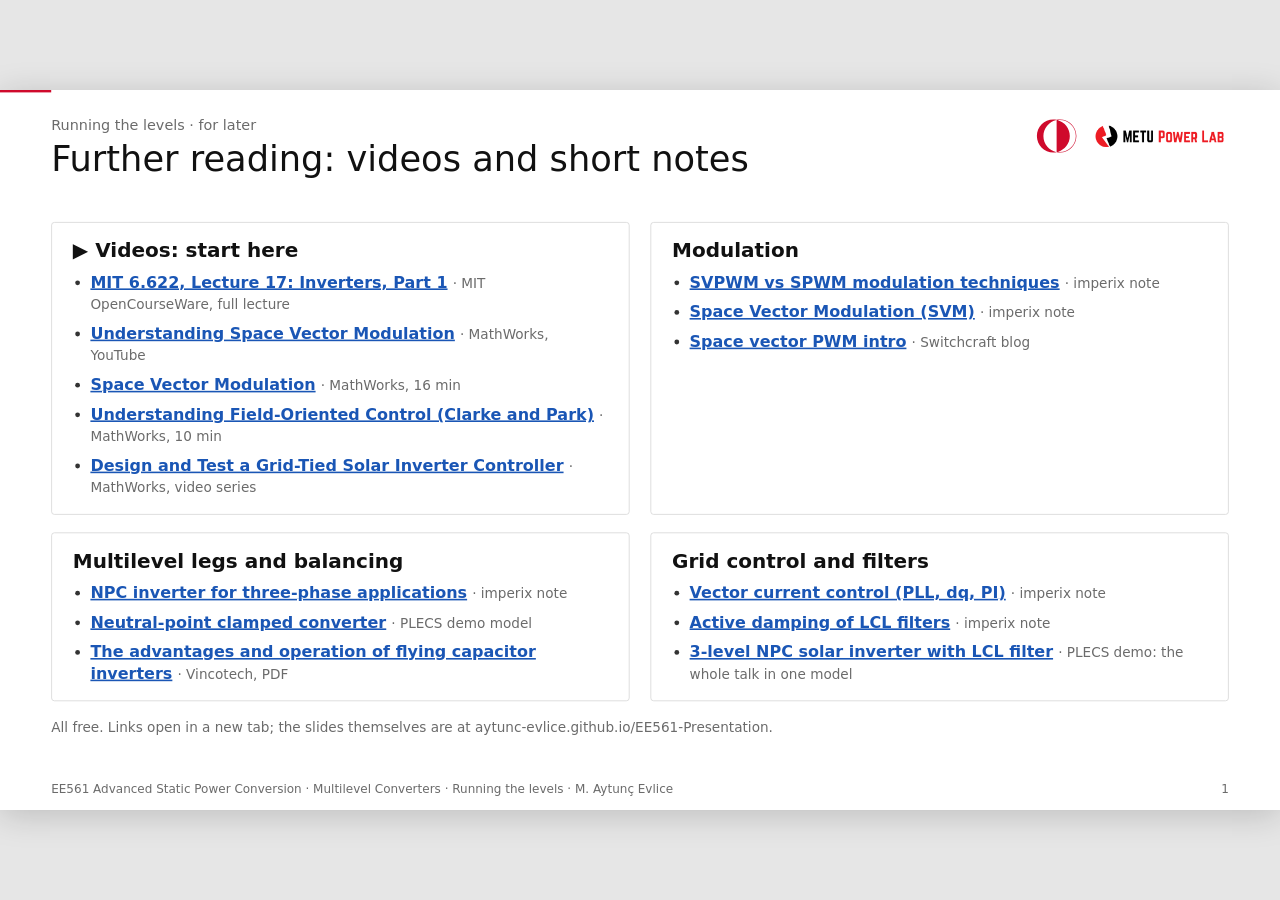
==== commit 46f9c804: "Remove the 1500 V PV inverter overview slide The talk now goes from the control structure straight t" ====
--- a/Aytunc_Presentation_and_Materials/Interactive_Deck/index.html
+++ b/Aytunc_Presentation_and_Materials/Interactive_Deck/index.html
@@ -590,30 +590,6 @@
     </ul></aside>
 </section>
 
-<section class="slide" data-part="2" data-section="outlook" data-min="1.5" data-title="Putting it together: a 1500 V PV inverter">
-  <div class="sh"><div><div class="kicker">Putting it together</div><h2>Everything in one product: a 1500 V PV inverter</h2></div></div>
-  <div class="body" style="grid-template-columns: 330px 1fr; gap:20px">
-    <div class="stack" style="gap:16px">
-      <div><h3 style="font-size:21px;margin:0">① The power stage</h3><p class="small" style="font-size:19px">1500 V DC, three 3-level legs with 1200 V switches, an LCL filter.</p></div>
-      <div data-step="1"><h3 style="font-size:21px;margin:0">② The modulator</h3><p class="small" style="font-size:19px">Min-max for 15 % more voltage, PD carriers for the lowest ripple.</p></div>
-      <div data-step="2"><h3 style="font-size:21px;margin:0">③ Midpoint balancing</h3><p class="small" style="font-size:19px">A PI on <span class="m">v</span><sub>C1</sub> − <span class="m">v</span><sub>C2</sub> adds the offset <span class="m">r</span><sub>0</sub>.</p></div>
-      <div data-step="3"><h3 style="font-size:21px;margin:0">④ Grid control</h3><p class="small" style="font-size:19px">PLL, dq, current PIs, and the voltage PI that holds the DC link.</p></div>
-    </div>
-    <div style="align-self:center"><svg class="bd outro" viewBox="0 30 1100 510" style="width:1060px;height:491px" aria-label="A 1500 V PV inverter: every part of the talk in one product">
-<defs><marker id="arr5" viewBox="0 0 10 10" refX="9" refY="5" markerWidth="7" markerHeight="7" orient="auto-start-reverse"><path d="M0,0 L10,5 L0,10 z" fill="var(--ink2)"/></marker></defs>
-<style>.outro .a5{stroke:var(--ink2);stroke-width:2.4;fill:none;marker-end:url(#arr5)} .outro .l5{stroke:var(--ink2);stroke-width:2.4;fill:none} .outro .sj5{fill:var(--panel);stroke:var(--ink2);stroke-width:2.2} .outro .grid5{fill:var(--panel);stroke:var(--s1);stroke-width:3} .outro .gt5{font:700 16px var(--font);fill:var(--ink);text-anchor:middle;dominant-baseline:middle} .outro .sg{font:italic 700 17px var(--math);fill:var(--ink)} .outro .nt5{font:600 14px var(--font);fill:var(--muted)} .outro .tg{font:700 14px var(--font);fill:var(--accent);text-anchor:middle} .outro .box text{font-size:17px}</style>
-<g data-step="0"><g class="box "><rect x="10" y="80" width="150" height="80"/><text x="85.0" y="109.0">PV array</text><text x="85.0" y="133.0" class="nt" style="text-anchor:middle;font-size:14px">1500 V DC</text></g><path class="a5" d="M160,120 H218"/><g class="box "><rect x="220" y="80" width="170" height="80"/><text x="305.0" y="109.0">DC link</text><text x="305.0" y="133.0" class="nt" style="text-anchor:middle;font-size:14px">C1, C2, midpoint</text></g><text x="305.0" y="71" class="tg">slides 16–20</text><path class="a5" d="M390,120 H448"/><g class="box acc"><rect x="450" y="80" width="190" height="80"/><text x="545.0" y="109.0">3-level legs</text><text x="545.0" y="133.0" class="nt" style="text-anchor:middle;font-size:14px">1200 V switches</text></g><path class="a5" d="M640,120 H698"/><g class="box "><rect x="700" y="80" width="160" height="80"/><text x="780.0" y="109.0">LCL filter</text><text x="780.0" y="133.0" class="nt" style="text-anchor:middle;font-size:14px">pulses → sine</text></g><text x="780.0" y="71" class="tg">slide 15</text><path class="a5" d="M860,120 H948"/><circle cx="985" cy="120" r="36" class="grid5"/><text x="985" y="121" class="gt5">grid</text></g>
-<g data-step="1"><g class="box "><rect x="680" y="300" width="160" height="80"/><text x="760.0" y="329.0">min-max</text><text x="760.0" y="353.0" class="nt" style="text-anchor:middle;font-size:14px">+15 % voltage</text></g><text x="760.0" y="401" class="tg">slide 8</text><path class="a5" d="M680,340 H593"/><circle cx="580" cy="340" r="13" class="sj5"/><path class="l5" d="M574,340 h12 M580,334 v12"/><path class="a5" d="M567,340 H522"/><g class="box "><rect x="400" y="300" width="120" height="80"/><text x="460.0" y="329.0">PD</text><text x="460.0" y="353.0" class="nt" style="text-anchor:middle;font-size:14px">carriers</text></g><text x="460.0" y="401" class="tg">slides 12–14</text><path class="a5" d="M460,300 V162"/><text x="472" y="236" class="nt5" style="text-anchor:start">gates</text></g>
-<g data-step="2"><path class="l5" d="M305,160 V430"/><path class="a5" d="M305,420 V428"/><text x="317" y="236" class="sg" style="text-anchor:start">v<tspan baseline-shift="sub" font-size="13">C1,</tspan> v<tspan baseline-shift="sub" font-size="13">C2</tspan></text><g class="box lv"><rect x="205" y="430" width="200" height="70"/><text x="305.0" y="454.0">midpoint PI</text><text x="305.0" y="478.0" class="nt" style="text-anchor:middle;font-size:14px">keeps C1 = C2</text></g><text x="305" y="524" class="tg" style="text-anchor:middle">slide 20</text><path class="l5" d="M405,465 H580"/><path class="a5" d="M580,465 V355"/><text x="592" y="420" class="sg" style="text-anchor:start">r<tspan baseline-shift="sub" font-size="13">0</tspan></text></g>
-<g data-step="3"><path class="l5" d="M985,156 V298"/><path class="a5" d="M985,290 V298"/><text x="997" y="236" class="nt5" style="text-anchor:start">e, i measured</text><g class="box acc"><rect x="890" y="300" width="200" height="80"/><text x="990.0" y="329.0">grid control</text><text x="990.0" y="353.0" class="nt" style="text-anchor:middle;font-size:14px">PLL, dq, PIs</text></g><text x="990.0" y="401" class="tg">slide 23</text><path class="a5" d="M890,340 H842"/><text x="866" y="328" class="sg" style="text-anchor:middle">r<tspan baseline-shift="sub" font-size="13">a,b,c</tspan></text></g>
-</svg></div>
-  </div>
-  <aside class="notes"><p><b>1.5 min.</b> One group per click; each block points back to the slide where it was explained.</p><ul>
-    <li>Why 3-level here: 1500 V DC on 1200 V devices is only possible because each switch blocks half the DC link (750 V). A 2-level leg would need 1700 V or higher-rated devices and switches slower.</li>
-    <li>Real 1500 V PV and battery inverters use exactly this: 3-level NPC, ANPC or T-type legs, carrier PWM with zero-sequence injection, midpoint control, an LCL filter and dq current control. Example: Infineon's hybrid ANPC EasyPACK modules for 1500 V PV.</li>
-    <li>Not drawn: MPPT (a DC-DC stage or in the voltage reference), protection, anti-islanding.</li></ul></aside>
-</section>
-
 <section class="slide" data-part="2" data-section="outlook" data-min="1" data-title="Four things to remember">
   <div class="sh"><div><div class="kicker">Summary</div><h2>Four things to remember</h2></div></div>
   <div class="body" style="align-content:center; gap:18px">
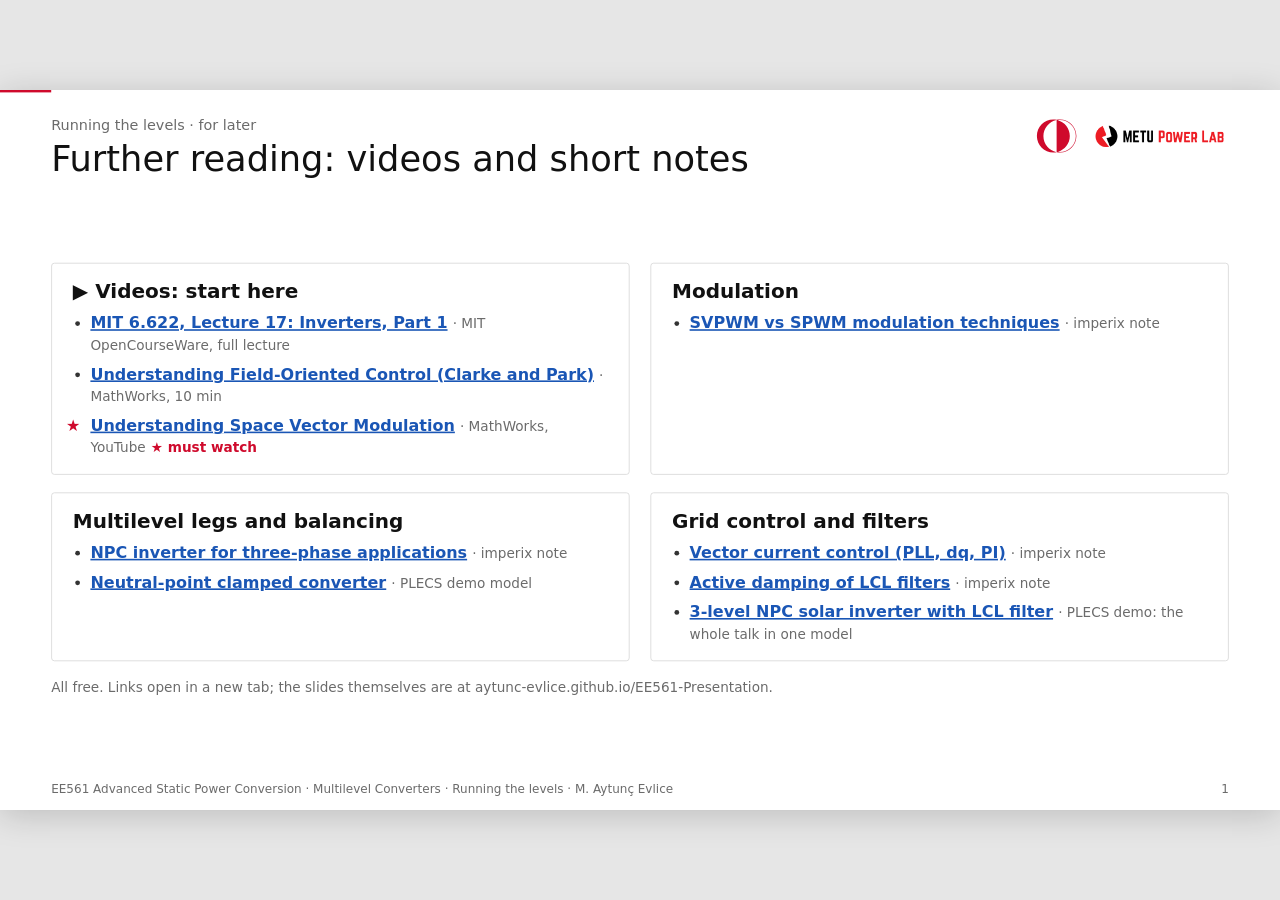
==== commit 5e10af22: "Further reading: trim the list, star the space-vector video Videos: MIT lecture, field-oriented cont" ====
--- a/Aytunc_Presentation_and_Materials/Interactive_Deck/index.html
+++ b/Aytunc_Presentation_and_Materials/Interactive_Deck/index.html
@@ -13,10 +13,10 @@
 <!-- =========================================================== M. AYTUNÇ EVLICE: RUNNING THE LEVELS -->
 
 <section class="slide" data-part="2" data-min="0" data-title="Further reading">
-  <style>.fr-card{padding:20px 26px} .fr-card h3{font-size:25px;margin:0 0 12px} .fr-card ul{margin:0;padding-left:22px;display:flex;flex-direction:column;gap:10px} .fr-card li{font-size:20px;line-height:1.35} .fr-card a{font-weight:600} .fr-src{color:var(--muted);font-size:17px}</style>
+  <style>.fr-card{padding:20px 26px} .fr-card h3{font-size:25px;margin:0 0 12px} .fr-card ul{margin:0;padding-left:22px;display:flex;flex-direction:column;gap:10px} .fr-card li{font-size:20px;line-height:1.35} .fr-card a{font-weight:600} .fr-src{color:var(--muted);font-size:17px} .fr-fav{color:var(--accent);font-weight:700;font-size:17px;white-space:nowrap} .fr-star::marker{content:"★  ";color:var(--accent)}</style>
   <div class="sh"><div><div class="kicker">Running the levels · for later</div><h2>Further reading: videos and short notes</h2></div></div>
   <div class="body" style="grid-template-columns:1fr 1fr; grid-auto-rows:min-content; gap:22px 26px; align-content:center">
-    <div class="card fr-card"><h3>▶ Videos: start here</h3><ul><li><a href="https://ocw.mit.edu/courses/6-622-power-electronics-spring-2023/resources/mit6_622s23_lecture_17_mp4/" target="_blank" rel="noopener">MIT 6.622, Lecture 17: Inverters, Part 1</a> <span class="fr-src">· MIT OpenCourseWare, full lecture</span></li><li><a href="https://www.youtube.com/watch?v=Gj7qAlsq_m8" target="_blank" rel="noopener">Understanding Space Vector Modulation</a> <span class="fr-src">· MathWorks, YouTube</span></li><li><a href="https://www.mathworks.com/videos/space-vector-modulation-1610709895322.html" target="_blank" rel="noopener">Space Vector Modulation</a> <span class="fr-src">· MathWorks, 16 min</span></li><li><a href="https://ch.mathworks.com/videos/motor-control-part-4-understanding-field-oriented-control-1587967749983.html" target="_blank" rel="noopener">Understanding Field-Oriented Control (Clarke and Park)</a> <span class="fr-src">· MathWorks, 10 min</span></li><li><a href="https://au.mathworks.com/videos/series/design-and-test-a-grid-tied-solar-inverter-controller.html" target="_blank" rel="noopener">Design and Test a Grid-Tied Solar Inverter Controller</a> <span class="fr-src">· MathWorks, video series</span></li></ul></div><div class="card fr-card"><h3>Modulation</h3><ul><li><a href="https://imperix.com/doc/TN146" target="_blank" rel="noopener">SVPWM vs SPWM modulation techniques</a> <span class="fr-src">· imperix note</span></li><li><a href="https://imperix.com/doc/TN145" target="_blank" rel="noopener">Space Vector Modulation (SVM)</a> <span class="fr-src">· imperix note</span></li><li><a href="https://switchcraft.org/learning/2017/3/15/space-vector-pwm-intro" target="_blank" rel="noopener">Space vector PWM intro</a> <span class="fr-src">· Switchcraft blog</span></li></ul></div><div class="card fr-card"><h3>Multilevel legs and balancing</h3><ul><li><a href="https://imperix.com/doc/implementation/npc-inverter" target="_blank" rel="noopener">NPC inverter for three-phase applications</a> <span class="fr-src">· imperix note</span></li><li><a href="https://docs.plexim.com/plecs-demos/power-supplies/npc-converter/" target="_blank" rel="noopener">Neutral-point clamped converter</a> <span class="fr-src">· PLECS demo model</span></li><li><a href="https://www.vincotech.com/fileadmin/user_upload/content_media/documents/pdf/support-documents/technical-papers/Vincotech_TP_Solar_The_Advantages_and_Operation_of_Flying_Capacitor_Inverter_2020.pdf" target="_blank" rel="noopener">The advantages and operation of flying capacitor inverters</a> <span class="fr-src">· Vincotech, PDF</span></li></ul></div><div class="card fr-card"><h3>Grid control and filters</h3><ul><li><a href="https://imperix.com/doc/TN106" target="_blank" rel="noopener">Vector current control (PLL, dq, PI)</a> <span class="fr-src">· imperix note</span></li><li><a href="https://imperix.com/doc/TN123" target="_blank" rel="noopener">Active damping of LCL filters</a> <span class="fr-src">· imperix note</span></li><li><a href="https://docs.plexim.com/tsp/rtbox-demos/power-generationdistribution/npc-solar-inverter-lcl-active-damping/" target="_blank" rel="noopener">3-level NPC solar inverter with LCL filter</a> <span class="fr-src">· PLECS demo: the whole talk in one model</span></li></ul></div>
+    <div class="card fr-card"><h3>▶ Videos: start here</h3><ul><li><a href="https://ocw.mit.edu/courses/6-622-power-electronics-spring-2023/resources/mit6_622s23_lecture_17_mp4/" target="_blank" rel="noopener">MIT 6.622, Lecture 17: Inverters, Part 1</a> <span class="fr-src">· MIT OpenCourseWare, full lecture</span></li><li><a href="https://ch.mathworks.com/videos/motor-control-part-4-understanding-field-oriented-control-1587967749983.html" target="_blank" rel="noopener">Understanding Field-Oriented Control (Clarke and Park)</a> <span class="fr-src">· MathWorks, 10 min</span></li><li class="fr-star"><a href="https://www.youtube.com/watch?v=Gj7qAlsq_m8" target="_blank" rel="noopener">Understanding Space Vector Modulation</a> <span class="fr-src">· MathWorks, YouTube</span> <span class="fr-fav">★ must watch</span></li></ul></div><div class="card fr-card"><h3>Modulation</h3><ul><li><a href="https://imperix.com/doc/TN146" target="_blank" rel="noopener">SVPWM vs SPWM modulation techniques</a> <span class="fr-src">· imperix note</span></li></ul></div><div class="card fr-card"><h3>Multilevel legs and balancing</h3><ul><li><a href="https://imperix.com/doc/implementation/npc-inverter" target="_blank" rel="noopener">NPC inverter for three-phase applications</a> <span class="fr-src">· imperix note</span></li><li><a href="https://docs.plexim.com/plecs-demos/power-supplies/npc-converter/" target="_blank" rel="noopener">Neutral-point clamped converter</a> <span class="fr-src">· PLECS demo model</span></li></ul></div><div class="card fr-card"><h3>Grid control and filters</h3><ul><li><a href="https://imperix.com/doc/TN106" target="_blank" rel="noopener">Vector current control (PLL, dq, PI)</a> <span class="fr-src">· imperix note</span></li><li><a href="https://imperix.com/doc/TN123" target="_blank" rel="noopener">Active damping of LCL filters</a> <span class="fr-src">· imperix note</span></li><li><a href="https://docs.plexim.com/tsp/rtbox-demos/power-generationdistribution/npc-solar-inverter-lcl-active-damping/" target="_blank" rel="noopener">3-level NPC solar inverter with LCL filter</a> <span class="fr-src">· PLECS demo: the whole talk in one model</span></li></ul></div>
     <p class="tiny" style="grid-column:1 / -1;margin:0;font-size:17px">All free. Links open in a new tab; the slides themselves are at aytunc-evlice.github.io/EE561-Presentation.</p>
   </div>
   <aside class="notes"><p>Shown while people come in; not presented. Videos first, then short application notes per part of the talk. The papers are on the References slide at the end.</p></aside>
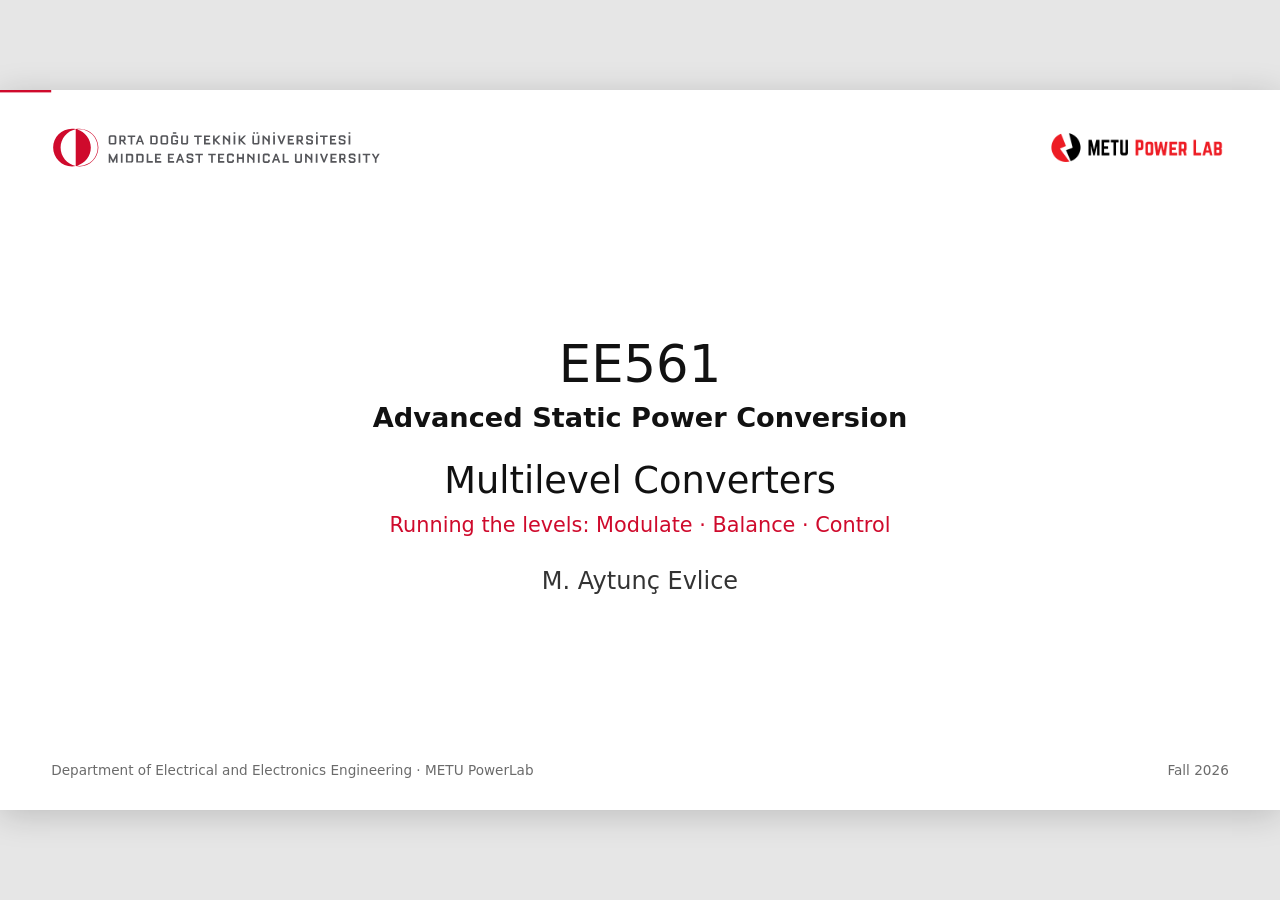
==== commit a8bf06c4: "Move the further-reading slide after the title Title is slide 1 again, further reading slide 2. The " ====
--- a/Aytunc_Presentation_and_Materials/Interactive_Deck/index.html
+++ b/Aytunc_Presentation_and_Materials/Interactive_Deck/index.html
@@ -12,16 +12,6 @@
 
 <!-- =========================================================== M. AYTUNÇ EVLICE: RUNNING THE LEVELS -->
 
-<section class="slide" data-part="2" data-min="0" data-title="Further reading">
-  <style>.fr-card{padding:20px 26px} .fr-card h3{font-size:25px;margin:0 0 12px} .fr-card ul{margin:0;padding-left:22px;display:flex;flex-direction:column;gap:10px} .fr-card li{font-size:20px;line-height:1.35} .fr-card a{font-weight:600} .fr-src{color:var(--muted);font-size:17px} .fr-fav{color:var(--accent);font-weight:700;font-size:17px;white-space:nowrap} .fr-star::marker{content:"★  ";color:var(--accent)}</style>
-  <div class="sh"><div><div class="kicker">Running the levels · for later</div><h2>Further reading: videos and short notes</h2></div></div>
-  <div class="body" style="grid-template-columns:1fr 1fr; grid-auto-rows:min-content; gap:22px 26px; align-content:center">
-    <div class="card fr-card"><h3>▶ Videos: start here</h3><ul><li><a href="https://ocw.mit.edu/courses/6-622-power-electronics-spring-2023/resources/mit6_622s23_lecture_17_mp4/" target="_blank" rel="noopener">MIT 6.622, Lecture 17: Inverters, Part 1</a> <span class="fr-src">· MIT OpenCourseWare, full lecture</span></li><li><a href="https://ch.mathworks.com/videos/motor-control-part-4-understanding-field-oriented-control-1587967749983.html" target="_blank" rel="noopener">Understanding Field-Oriented Control (Clarke and Park)</a> <span class="fr-src">· MathWorks, 10 min</span></li><li class="fr-star"><a href="https://www.youtube.com/watch?v=Gj7qAlsq_m8" target="_blank" rel="noopener">Understanding Space Vector Modulation</a> <span class="fr-src">· MathWorks, YouTube</span> <span class="fr-fav">★ must watch</span></li></ul></div><div class="card fr-card"><h3>Modulation</h3><ul><li><a href="https://imperix.com/doc/TN146" target="_blank" rel="noopener">SVPWM vs SPWM modulation techniques</a> <span class="fr-src">· imperix note</span></li></ul></div><div class="card fr-card"><h3>Multilevel legs and balancing</h3><ul><li><a href="https://imperix.com/doc/implementation/npc-inverter" target="_blank" rel="noopener">NPC inverter for three-phase applications</a> <span class="fr-src">· imperix note</span></li><li><a href="https://docs.plexim.com/plecs-demos/power-supplies/npc-converter/" target="_blank" rel="noopener">Neutral-point clamped converter</a> <span class="fr-src">· PLECS demo model</span></li></ul></div><div class="card fr-card"><h3>Grid control and filters</h3><ul><li><a href="https://imperix.com/doc/TN106" target="_blank" rel="noopener">Vector current control (PLL, dq, PI)</a> <span class="fr-src">· imperix note</span></li><li><a href="https://imperix.com/doc/TN123" target="_blank" rel="noopener">Active damping of LCL filters</a> <span class="fr-src">· imperix note</span></li><li><a href="https://docs.plexim.com/tsp/rtbox-demos/power-generationdistribution/npc-solar-inverter-lcl-active-damping/" target="_blank" rel="noopener">3-level NPC solar inverter with LCL filter</a> <span class="fr-src">· PLECS demo: the whole talk in one model</span></li></ul></div>
-    <p class="tiny" style="grid-column:1 / -1;margin:0;font-size:17px">All free. Links open in a new tab; the slides themselves are at aytunc-evlice.github.io/EE561-Presentation.</p>
-  </div>
-  <aside class="notes"><p>Shown while people come in; not presented. Videos first, then short application notes per part of the talk. The papers are on the References slide at the end.</p></aside>
-</section>
-
 <section class="slide title-slide no-chrome" data-part="2" data-min="0.5" data-title="Title">
   <div class="tlogos"><img class="odtu" src="img/odtu_logo.svg" alt="ODTÜ — Middle East Technical University"><img class="pl" src="img/powerlab_logo.png" alt="METU PowerLab"></div>
   <div class="tcenter">
@@ -33,6 +23,16 @@
   </div>
   <div class="tfoot"><span>Department of Electrical and Electronics Engineering · METU PowerLab</span><span>Fall 2026</span></div>
   <aside class="notes"><p>30 s. Second of the three talks. Sefer built the legs and counted their states; this talk runs them: which level when, which state for that level, and how the converter is controlled from the grid side. Elif closes the module with the cascaded H-bridge.</p></aside>
+</section>
+
+<section class="slide" data-part="2" data-min="0" data-title="Further reading">
+  <style>.fr-card{padding:20px 26px} .fr-card h3{font-size:25px;margin:0 0 12px} .fr-card ul{margin:0;padding-left:22px;display:flex;flex-direction:column;gap:10px} .fr-card li{font-size:20px;line-height:1.35} .fr-card a{font-weight:600} .fr-src{color:var(--muted);font-size:17px} .fr-fav{color:var(--accent);font-weight:700;font-size:17px;white-space:nowrap} .fr-star::marker{content:"★  ";color:var(--accent)}</style>
+  <div class="sh"><div><div class="kicker">Running the levels · for later</div><h2>Further reading: videos and short notes</h2></div></div>
+  <div class="body" style="grid-template-columns:1fr 1fr; grid-auto-rows:min-content; gap:22px 26px; align-content:center">
+    <div class="card fr-card"><h3>▶ Videos: start here</h3><ul><li><a href="https://ocw.mit.edu/courses/6-622-power-electronics-spring-2023/resources/mit6_622s23_lecture_17_mp4/" target="_blank" rel="noopener">MIT 6.622, Lecture 17: Inverters, Part 1</a> <span class="fr-src">· MIT OpenCourseWare, full lecture</span></li><li><a href="https://ch.mathworks.com/videos/motor-control-part-4-understanding-field-oriented-control-1587967749983.html" target="_blank" rel="noopener">Understanding Field-Oriented Control (Clarke and Park)</a> <span class="fr-src">· MathWorks, 10 min</span></li><li class="fr-star"><a href="https://www.youtube.com/watch?v=Gj7qAlsq_m8" target="_blank" rel="noopener">Understanding Space Vector Modulation</a> <span class="fr-src">· MathWorks, YouTube</span> <span class="fr-fav">★ must watch</span></li></ul></div><div class="card fr-card"><h3>Modulation</h3><ul><li><a href="https://imperix.com/doc/TN146" target="_blank" rel="noopener">SVPWM vs SPWM modulation techniques</a> <span class="fr-src">· imperix note</span></li></ul></div><div class="card fr-card"><h3>Multilevel legs and balancing</h3><ul><li><a href="https://imperix.com/doc/implementation/npc-inverter" target="_blank" rel="noopener">NPC inverter for three-phase applications</a> <span class="fr-src">· imperix note</span></li><li><a href="https://docs.plexim.com/plecs-demos/power-supplies/npc-converter/" target="_blank" rel="noopener">Neutral-point clamped converter</a> <span class="fr-src">· PLECS demo model</span></li></ul></div><div class="card fr-card"><h3>Grid control and filters</h3><ul><li><a href="https://imperix.com/doc/TN106" target="_blank" rel="noopener">Vector current control (PLL, dq, PI)</a> <span class="fr-src">· imperix note</span></li><li><a href="https://imperix.com/doc/TN123" target="_blank" rel="noopener">Active damping of LCL filters</a> <span class="fr-src">· imperix note</span></li><li><a href="https://docs.plexim.com/tsp/rtbox-demos/power-generationdistribution/npc-solar-inverter-lcl-active-damping/" target="_blank" rel="noopener">3-level NPC solar inverter with LCL filter</a> <span class="fr-src">· PLECS demo: the whole talk in one model</span></li></ul></div>
+    <p class="tiny" style="grid-column:1 / -1;margin:0;font-size:17px">All free. Links open in a new tab; the slides themselves are at aytunc-evlice.github.io/EE561-Presentation.</p>
+  </div>
+  <aside class="notes"><p>Show for a few seconds after the title: "links for later, the starred video is the best one". Not presented. Videos first, then short application notes per part of the talk. </p></aside>
 </section>
 
 <section class="slide" data-part="2" data-section="modulate" data-min="0.5" data-title="Learning objectives">
@@ -602,31 +602,15 @@
   <aside class="notes"><p><b>1 min.</b> One card per click, one sentence each. Then hand over to Elif.</p></aside>
 </section>
 
-<section class="slide" data-part="2" data-section="outlook" data-min="0" data-title="References">
-  <div class="sh"><div><h2>References</h2></div></div>
-  <div class="body cols-2" style="gap:30px; align-content:start">
-    <ul class="small" style="gap:6px; font-size:17px">
-      <li>B. Wu, M. Narimani, <i>High-Power Converters and AC Drives</i>, 2nd ed., Wiley-IEEE Press, 2017.</li>
-      <li>D. G. Holmes, T. A. Lipo, <i>Pulse Width Modulation for Power Converters</i>, Wiley-IEEE Press, 2003.</li>
-      <li>N. Mohan, T. M. Undeland, W. P. Robbins, <i>Power Electronics: Converters, Applications, and Design</i>, 3rd ed., Wiley, 2003.</li>
-      <li>K. Zhou, D. Wang, “Relationship between space-vector modulation and three-phase carrier-based PWM: a comprehensive analysis,” <i>IEEE TIE</i>, 49(1), 2002.</li>
-      <li>B. P. McGrath, D. G. Holmes, T. A. Lipo, “Optimized space vector switching sequences for multilevel inverters,” <i>IEEE TPEL</i>, 18(6), 2003.</li>
-      <li>N. Celanovic, D. Boroyevich, “A comprehensive study of neutral-point voltage balancing problem in three-level NPC VSI PWM inverters,” <i>IEEE TPEL</i>, 15(2), 2000.</li>
-      <li>T. A. Meynard, H. Foch, “Multi-level conversion: high voltage choppers and voltage-source inverters,” <i>IEEE PESC</i>, 1992.</li>
-      <li>T. Brückner, S. Bernet, H. Güldner, “The active NPC converter and its loss-balancing control,” <i>IEEE TIE</i>, 52(3), 2005.</li>
-      
-    </ul>
-    <ul class="small" style="gap:6px; font-size:17px">
-      <li>M. Liserre, F. Blaabjerg, S. Hansen, “Design and control of an LCL-filter-based three-phase active rectifier,” <i>IEEE TIA</i>, 41(5), 2005.</li>
-      <li>R. Peña-Alzola et al., “Analysis of the passive damping losses in LCL-filter-based grid converters,” <i>IEEE TPEL</i>, 28(6), 2013.</li>
-      <li>J. Rodríguez, J.-S. Lai, F. Z. Peng, “Multilevel inverters: a survey of topologies, controls, and applications,” <i>IEEE TIE</i>, 49(4), 2002.</li>
-      <li>S. Kouro et al., “Recent advances and industrial applications of multilevel converters,” <i>IEEE TIE</i>, 57(8), 2010.</li>
-      <li>IEEE Std 519-2014, <i>Recommended Practice and Requirements for Harmonic Control in Electric Power Systems</i>.</li>
-      <li>ABB, ACS1000 and ACS2000 medium-voltage drive documentation; Infineon, hybrid ANPC EasyPACK 2B for 1500 V PV, 2019.</li>
-      <li>imperix application notes: NPC inverter, SPWM vs SVPWM, vector current control.</li>
-    </ul>
-  </div>
-  <aside class="notes"><p>Simulation models in this deck are simplified teaching models (ideal switches, average models, illustrative device data); state that if asked.</p></aside>
+<section class="slide title-slide no-chrome" data-part="2" data-min="0" data-title="Thank you, questions">
+  <div class="tlogos"><img class="odtu" src="img/odtu_logo.svg" alt="ODTÜ — Middle East Technical University"><img class="pl" src="img/powerlab_logo.png" alt="METU PowerLab"></div>
+  <div class="tcenter">
+    <div class="topic">Thank you</div>
+    <div class="sub">Questions?</div>
+    <div class="by">M. Aytunç Evlice</div>
+  </div>
+  <div class="tfoot"><span>Further reading: slide 2 of this deck</span><span>Next: Elif · Cascaded H-bridge</span></div>
+  <aside class="notes"><p>Take questions, then hand over to Elif.</p></aside>
 </section>
 
 </div>
